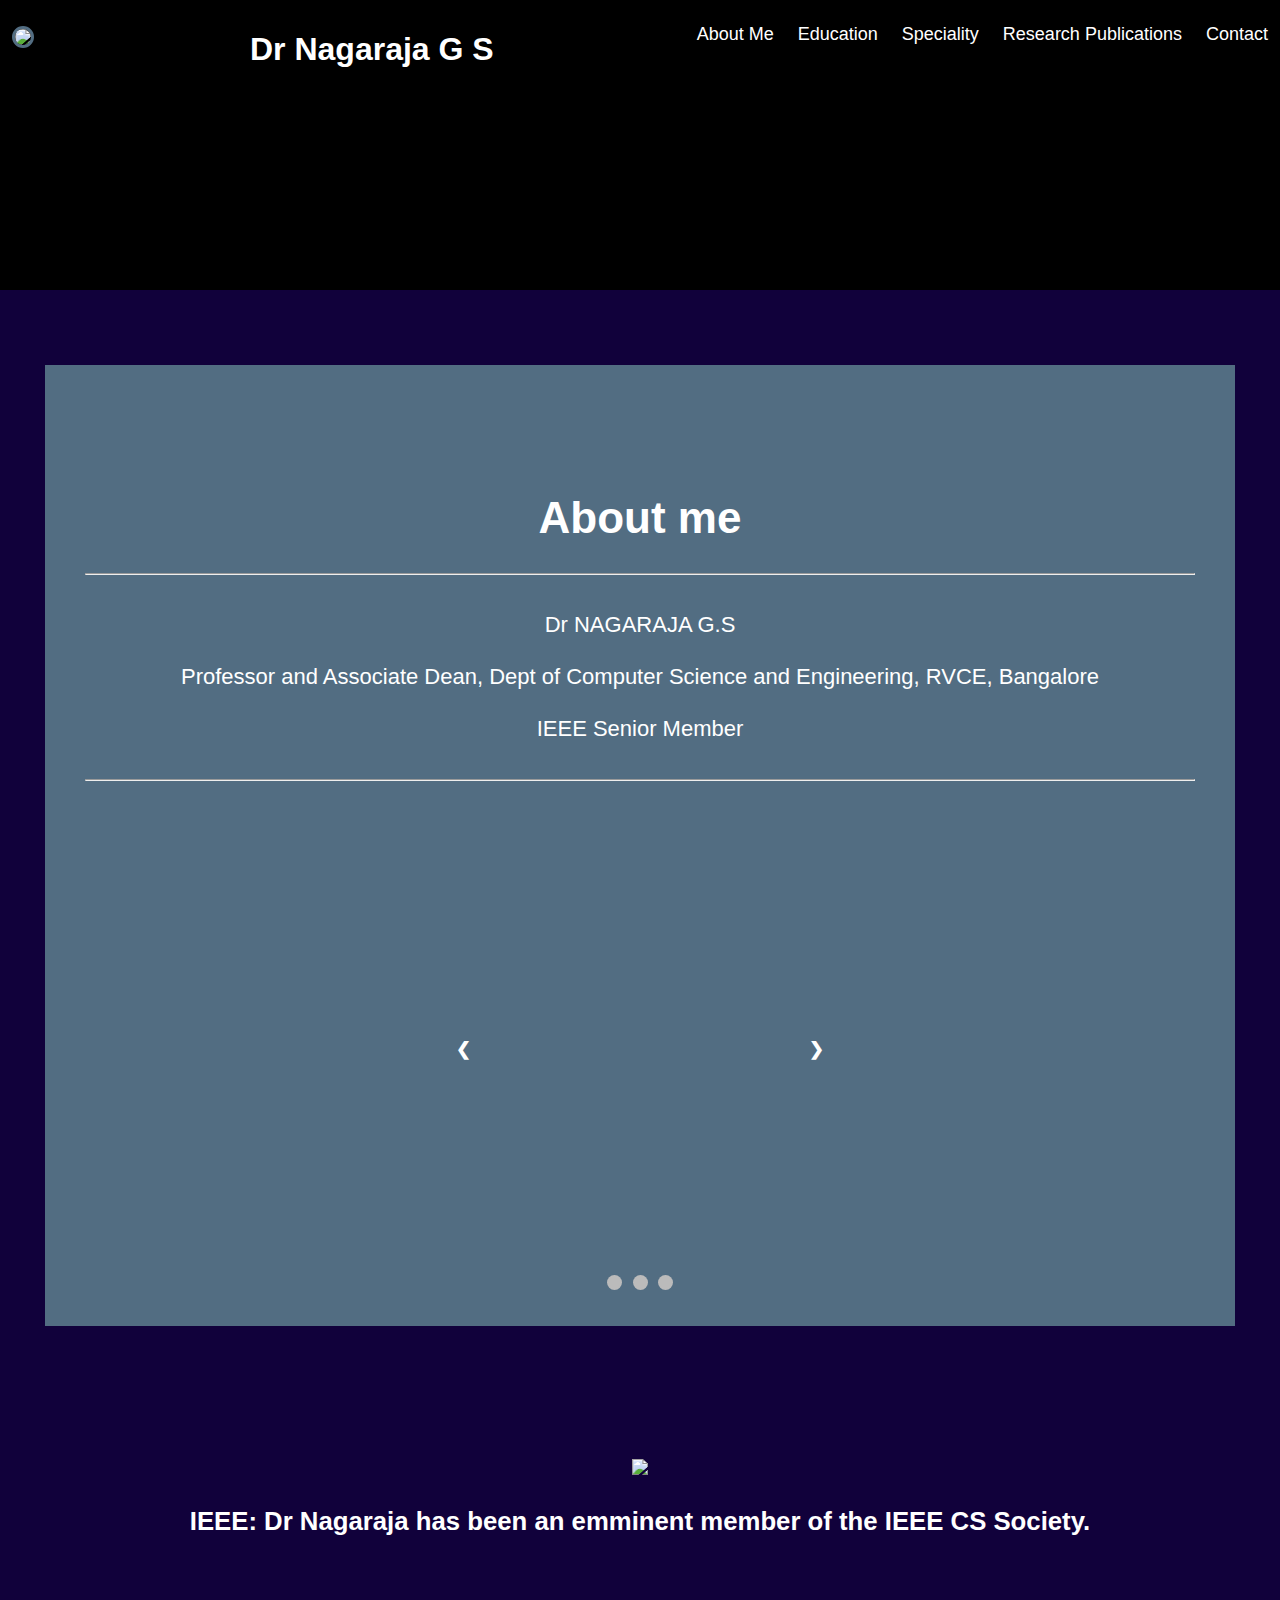
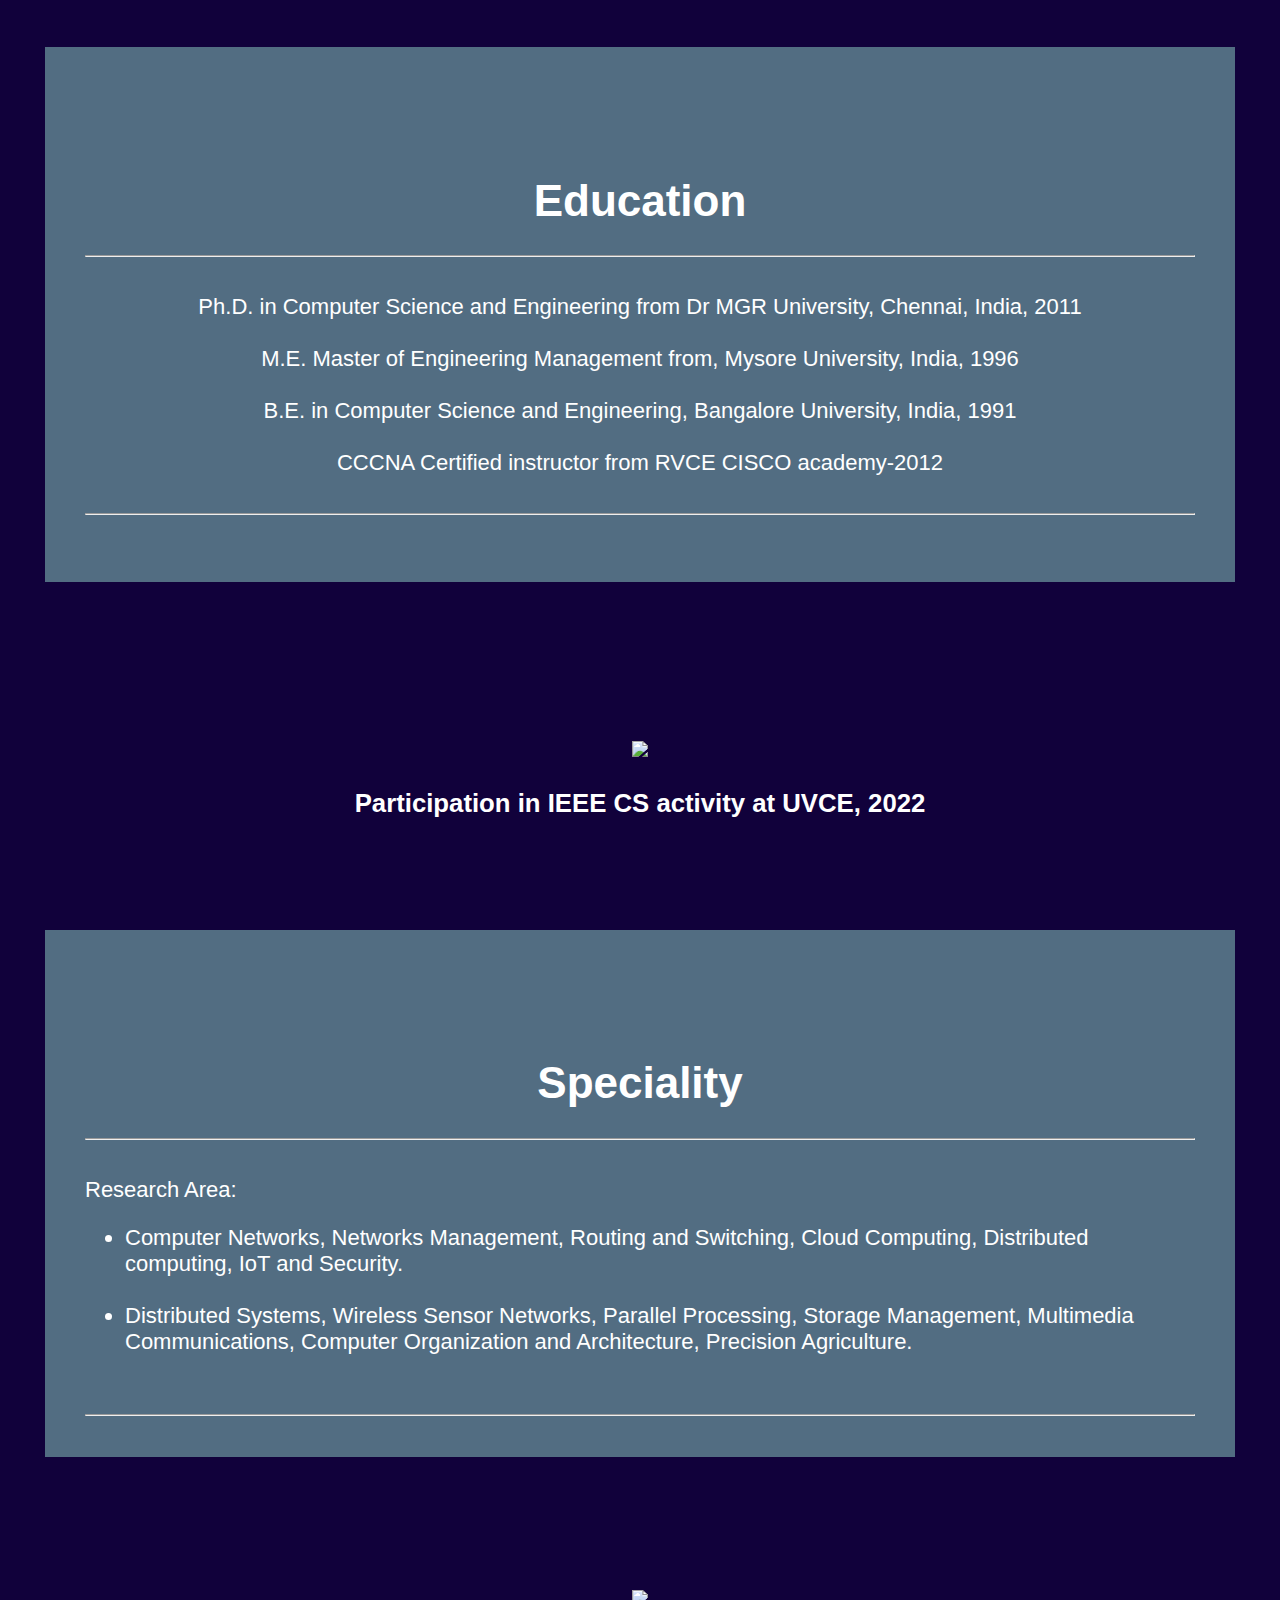
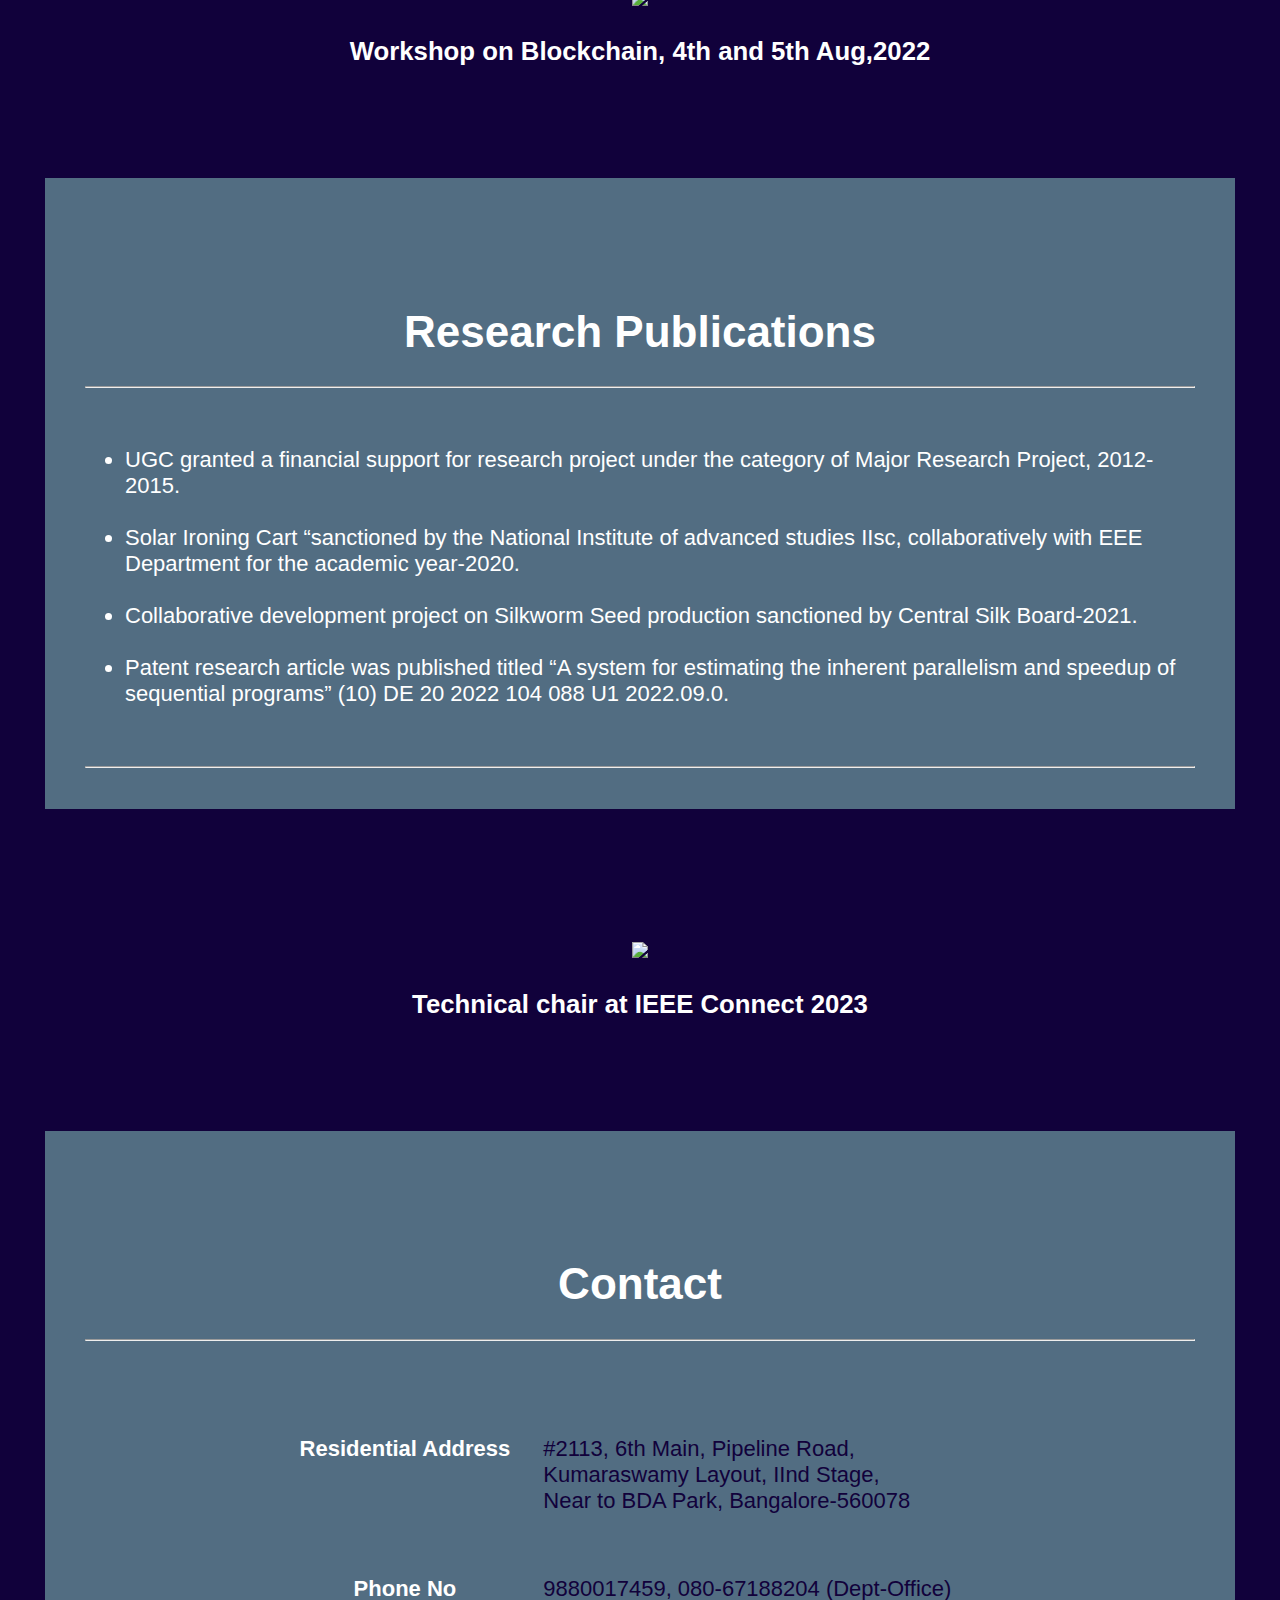
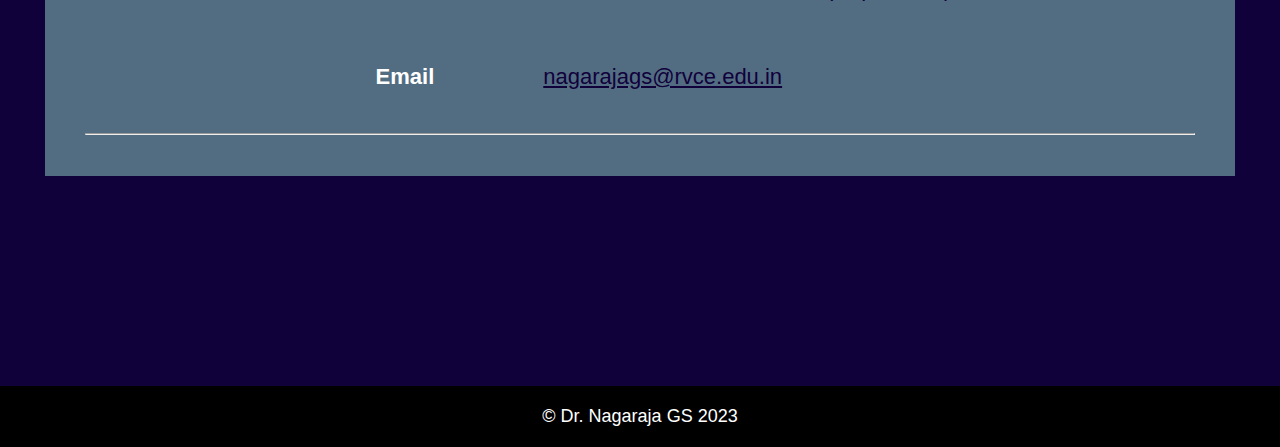
==== Portfolio/final.html @ 8e9969f8 "Add files via upload" ====
<!DOCTYPE html>
<html>

<head>
  <meta name="viewport" content
    ="width=device-width, initial-scale=1">
  
  <title>
    
  </title>
  <link rel="stylesheet" href="final.css">

  <script src="final.js"></script>
</head>

<body>
  <!-- Navlist of header -->
  <div id="navlist">
    <a href="./" id="logo">
      <img class="toplogo" src="topPhoto.png" id="pic">
      
    </a>
  
    <div id="navlist-right" style="transition-timing-function: ease-in-out;">
      <a href="#home">About Me</a>
      <a href="#education">Education</a>
      <a href="#speciality">Speciality</a>
      <a href="#research">Research Publications</a>
      <a href="#contact">Contact</a>
    </div>
    <div class="headingName" id="name"> 
        <h1> Dr Nagaraja G S </h1>
    </div>
  </div>
  
  
  

  <div class="content">
    <div class="link" id="home">
        <center> 
            <h1>About me</h1>
            <hr>
            <br/> Dr NAGARAJA G.S
            <br/><br/> Professor and Associate Dean, Dept of Computer Science and Engineering, RVCE, Bangalore
            <br/><br/> IEEE Senior Member <br/><br/>
            <hr>
            <br/>
            <br/>        
        </center>
        <!-- <img src="tt.png"> -->
        <!-- Slideshow container -->
<div class="slideshow-container">

  <!-- Full-width images with number and caption text -->
  <div class="mySlides fade">
    <div class="numbertext">1 / 3</div>
    <img src="award.png" style="width:100%">
    <figcaption style="text-align: center;"> Presenting </figcaption>
  </div>

  <div class="mySlides fade">
    <div class="numbertext">2 / 3</div>
    <img src="tt.png" style="width:100%">
    <figcaption style="text-align: center;"> Enjoying TT </figcaption>
  </div>

  <div class="mySlides fade">
    <div class="numbertext">3 / 3</div>
    <img src="topPhoto.png" style="width:100%">
    <figcaption style="text-align: center;"> Proficiency course on CCNA, 2017 </figcaption>
  </div>

  <!-- Next and previous buttons -->
  <a class="prev" onclick="plusSlides(-1)">&#10094;</a>
  <a class="next" onclick="plusSlides(1)">&#10095;</a>
</div>
<br>

<!-- The dots/circles -->
<div style="text-align:center">
  <span class="dot" onclick="currentSlide(1)"></span>
  <span class="dot" onclick="currentSlide(2)"></span>
  <span class="dot" onclick="currentSlide(3)"></span>
</div>


    </div>

    <!-- <br/> -->
      <div class="inBTW"> 
        <center> 
          <img src="IEEE.png"/> 
          <h3> IEEE: Dr Nagaraja has been an emminent member of the IEEE CS Society.</h3>
            <br/>
          
        </center>

      </div>

    <!-- <br/> -->

    <div class="link" id="education">
      <center>
        <h1> Education </h1>
        <hr/> <br/>
  
        <div class="smallBox">
          Ph.D. in Computer Science and Engineering from Dr MGR University, Chennai, India, 2011
          <br/><br/>M.E. Master of Engineering Management from, Mysore University, India, 1996
          <br/><br/>B.E. in Computer Science and Engineering, Bangalore University, India, 1991
          <br/><br/>CCCNA Certified instructor from RVCE CISCO academy-2012
          <br/><br/> <hr/>
      </div>
      <br/>  
      </center>
    </div>
    <img
    <br/>

    <div class="inBTW"> 
      <center> 
        <img src="UVCE.png"/> 
        <h3> Participation in IEEE CS activity at UVCE, 2022</h3>
          <br/>
        
      </center>

    </div>

    <div class="link" id="speciality"> 
      <center>
        <h1> Speciality </h1>
        <hr/> <br/>
      </center>
      Research Area:
          <ul>
            <li> Computer Networks, Networks Management, Routing and Switching, Cloud Computing, Distributed computing, IoT and Security. </li> <br/>
            <li> Distributed Systems, Wireless Sensor Networks, Parallel Processing, Storage Management, Multimedia Communications, Computer Organization and Architecture, Precision Agriculture.</li>
          </ul> 	
      <br/><hr/>
    </div>

    <div class="inBTW"> 
      <center> 
        <img src="blockchain.png"/> 
        <h3> Workshop on Blockchain, 4th and 5th Aug,2022</h3>
          <br/>
        
      </center>
    </div>

    
    <div class="link" id="research">
      <center> 
        <h1> Research Publications </h1>
      </center>
        <hr/>
        <br/> 
        <ul>
          <li>
            UGC granted a financial support for research project under the category of Major Research Project, 2012-2015.
          </li>
          <br/>
          <li>
            Solar Ironing Cart “sanctioned by the National Institute of advanced studies IIsc, collaboratively with EEE Department for the academic year-2020.
          </li> 
          <br/> 
          <li>
            Collaborative development project on Silkworm Seed production sanctioned by Central Silk Board-2021. 
          </li>
          <br/>
          <li>
            Patent research article was published titled “A system for estimating the inherent parallelism and speedup of sequential programs” (10) DE 20 2022 104 088 U1 2022.09.0.
          </li>
        </ul>
        <br/> 
        <hr/>
      </div>
    
      <div class="inBTW"> 
        <center> 
          <img src="chair.png"/> 
          <h3> Technical chair at IEEE Connect 2023  </h3>
            <br/>
          
        </center>
      </div>
    <div class="link" id="contact">
      <center>
        
        <h1> Contact </h1>
        <hr/>
        <table>
          <tr>
            <th> Residential Address  </th>
            <td> 
               <br/><br/> #2113, 6th Main, Pipeline Road,
              <br/>Kumaraswamy Layout, IInd Stage,
              <br/>Near to BDA Park, Bangalore-560078
            </td>
          </tr>
          <tr>
            <th> Phone No </th>
            <td> 9880017459, 080-67188204 (Dept-Office) </td>
          </tr>
          <tr>
            <th> Email  </th>
            <td> <a href="mailto:  nagarajags@rvce.edu.in"> nagarajags@rvce.edu.in </a></td>
          </tr>
        </table>
      </center>     
      <hr/>
    </div>
    
    
  </div>
  <footer id="foot"> &copy; Dr. Nagaraja GS 2023</footer>
</body>

</html>
---- Portfolio/final.css ----
* {
    font-family: 'Gill Sans', 'Gill Sans MT', Calibri, 'Trebuchet MS', sans-serif;
    color: white;
    box-sizing: border-box;
    scroll-behavior: smooth;
    /* transition: 0.3s; */
  }
  
  body {
    margin: 0;
    background-color: #11013b;
    /* background-image: linear-gradient(to right, darkgray, darkgray); */
  }
  
  #navlist {
    overflow:hidden;
    background-color: #000000;
    /* padding: 50px 1px; */
    padding-top: 10px;
    transition: 0.5s;
    position: fixed;
    width: 100%;
    top: 0;
    z-index: 1;
    height: 290px;
    /* background-image: linear-gradient(to left); */
  }
  
  #navlist a {
    float: left;
    color: white;
    text-align: center;
    padding: 12px;
    padding-bottom: 0px;
    text-decoration: none;
    font-size: 18px;
    line-height: 25px;
    border-radius: 4px;
  }
  
  #navlist #logo {
    font-size: 40px;
    font-weight: bold;
    transition: 0.5s;
  }
  
  #navlist a:hover {
    color: #8cbefe;
  }
  
  #navlist-right {
    float: right;
    
  }

  .headingName {
    transition: 0.5s;
    padding-left: 250px;
    /* font-size: x-large; */
    /* margin-top: 150px; */
  }
  
  .content {
    /* background-color: #8cbefe; */
    margin-top:350px;
    padding:15px 15px 180px;
    font-size:22px;
  }

  .inBTW {
    background-color: #11013b;
    padding-top: 99px;
    padding-bottom: 30px;
    padding-left: 40px;
    padding-right: 40px;
    margin-left: 30px;
    margin-right: 30px;
    margin-bottom: 30px;
  }
  /* .sideDiv {
    background-color: red;
    float:right;
    padding-top: 99px;
    padding-bottom: 30px;
    padding-left: 40px;
    padding-right: 40px;
    margin-left: 30px;
    margin-right: 30px;
    margin-bottom: 30px;
  } */


  .about {
    background-color: red;
  }
  
  footer{
    background-color: #000000;
    text-align: center;
    overflow: hidden;
    padding: 20px;
    margin: auto;
    font-size: 18px;
    /* background-image: linear-gradient(to right,#0606b8, #02103e  ); */
    color:white;
    transition: 0.75s;
    
  }
  
  .toplogo{
    border-radius: 100px;
    border: solid;
    border-color: #526D82;
    border-width: 3px;
    height: 200px;
    transition: 0.5s;
  }
  
  h1{
    color: white
  }

  .link {
    background-color: #526D82;
    padding-top: 99px;
    padding-bottom: 30px;
    padding-left: 40px;
    padding-right: 40px;
    margin-left: 30px;
    margin-right: 30px;
    margin-bottom: 30px;
    transition-timing-function: ease-in-out;
  }


  td {
    padding: 30px;
    color: #11013b;
  }

  a {
    color: #11013b;
  }

  * {box-sizing:border-box}

/* Slideshow container */
.slideshow-container {
  width: 400px;
  height: 400px;
  position: relative;
  margin: auto;
}

/* Hide the images by default */
.mySlides {
  display: none;
}

/* Next & previous buttons */
.prev, .next {
  cursor: pointer;
  position: absolute;
  top: 50%;
  width: auto;
  margin-top: -22px;
  padding: 16px;
  color: white;
  font-weight: bold;
  font-size: 18px;
  transition: 0.6s ease;
  border-radius: 0 3px 3px 0;
  user-select: none;
}

/* Position the "next button" to the right */
.next {
  right: 0;
  border-radius: 3px 0 0 3px;
}

/* On hover, add a black background color with a little bit see-through */
.prev:hover, .next:hover {
  background-color: rgba(0,0,0,0.8);
}

/* Caption text */
.text {
  color: white;
  font-size: 20px;
  font-weight: bolder;
  padding: 8px 12px;
  position: absolute;
  bottom: 8px;
  width: 100%;
  text-align: center;
}

/* Number text (1/3 etc) */
.numbertext {
  color: #f2f2f2;
  font-size: 12px;
  padding: 8px 12px;
  position: absolute;
  top: 0;
}

/* The dots/bullets/indicators */
.dot {
  cursor: pointer;
  height: 15px;
  width: 15px;
  margin: 0 2px;
  background-color: #bbb;
  border-radius: 50%;
  display: inline-block;
  transition: background-color 0.6s ease;
}

.active, .dot:hover {
  background-color: #717171;
}

/* Fading animation */
.fade {
  animation-name: fade;
  animation-duration: 1.5s;
}

@keyframes fade {
  from {opacity: .4}
  to {opacity: 1}
}

@keyframes fadeIn {
  from {
    opacity: 0;
  }
  to {
    opacity: 1;
  }
}

@keyframes slideInFromLeft {
  from {
    transform: translateX(-100%);
    opacity: 0;
  }
  to {
    transform: translateX(0);
    opacity: 1;
  }
}

.content .link {
  animation-name: fadeIn;
  animation-duration: 4s;
}



.content .link:nth-child(1) {
  animation-name: slideInFromLeft, fadeIn;
  animation-delay: 0s, 0s;
}

.content .link:nth-child(2) {
  animation-name: slideInFromLeft, fadeIn;
  animation-delay: 1s, 1s;
}

.content .link:nth-child(3) {
  animation-name: slideInFromLeft, fadeIn;
  animation-delay: 2s, 2s; 
}

.content .link:nth-child(4) {
  animation-name: slideInFromLeft, fadeIn;
  animation-delay: 3s, 3s; 
}

.content .link:nth-child(5) {
  animation-name: slideInFromLeft, fadeIn;
  animation-delay: 4s, 4s; 
}

.content .link:nth-child(6) {
  animation-name: slideInFromLeft, fadeIn;
  animation-delay: 5s, 5s; 
}

.content .link:nth-child(7) {
  animation-name: slideInFromLeft, fadeIn;
  animation-delay: 6s, 6s; 
}

.content .link:nth-child(8) {
  animation-name: slideInFromLeft, fadeIn;
  animation-delay: 7s, 7s; 
}
.content .link:nth-child(9) {
  animation-name: slideInFromLeft, fadeIn;
  animation-delay: 8s, 8s; 
}

.content .link:nth-child(10) {
  animation-name: slideInFromLeft, fadeIn;
  animation-delay: 9s, 9s; 
}
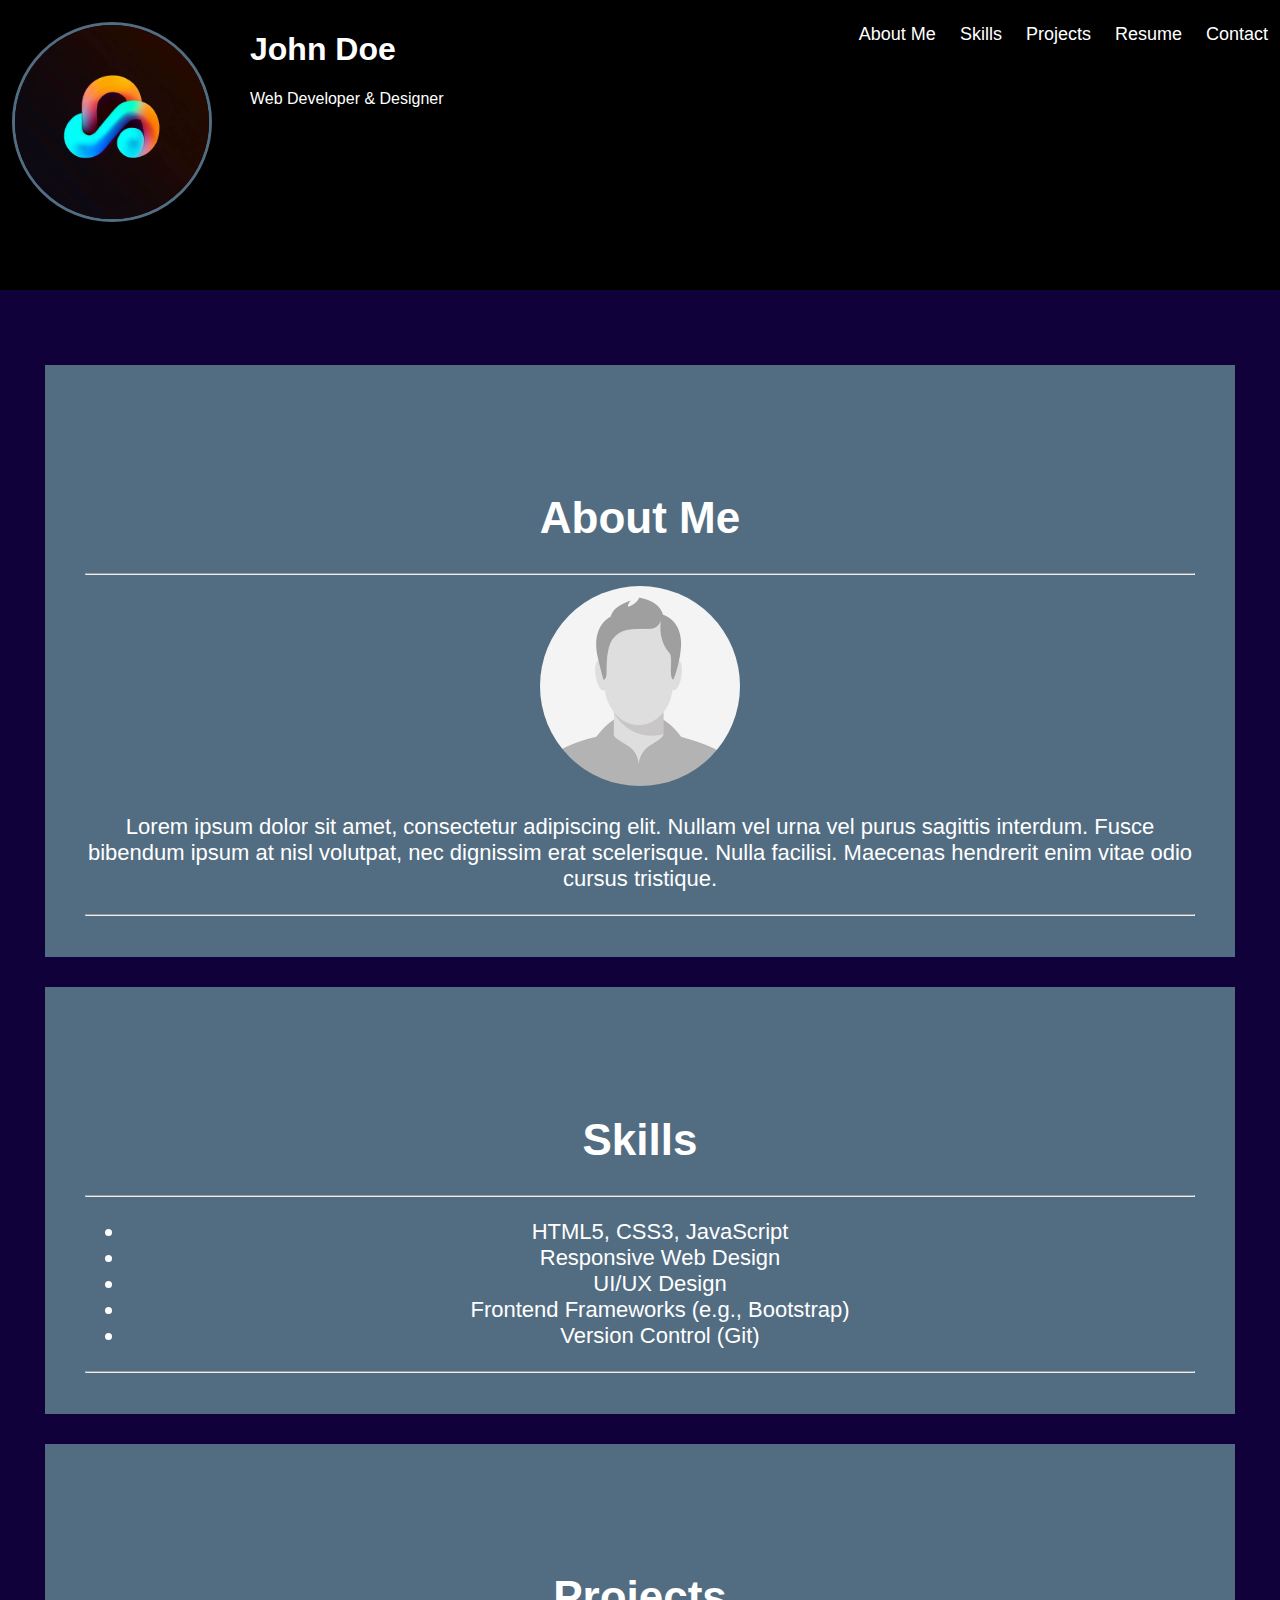
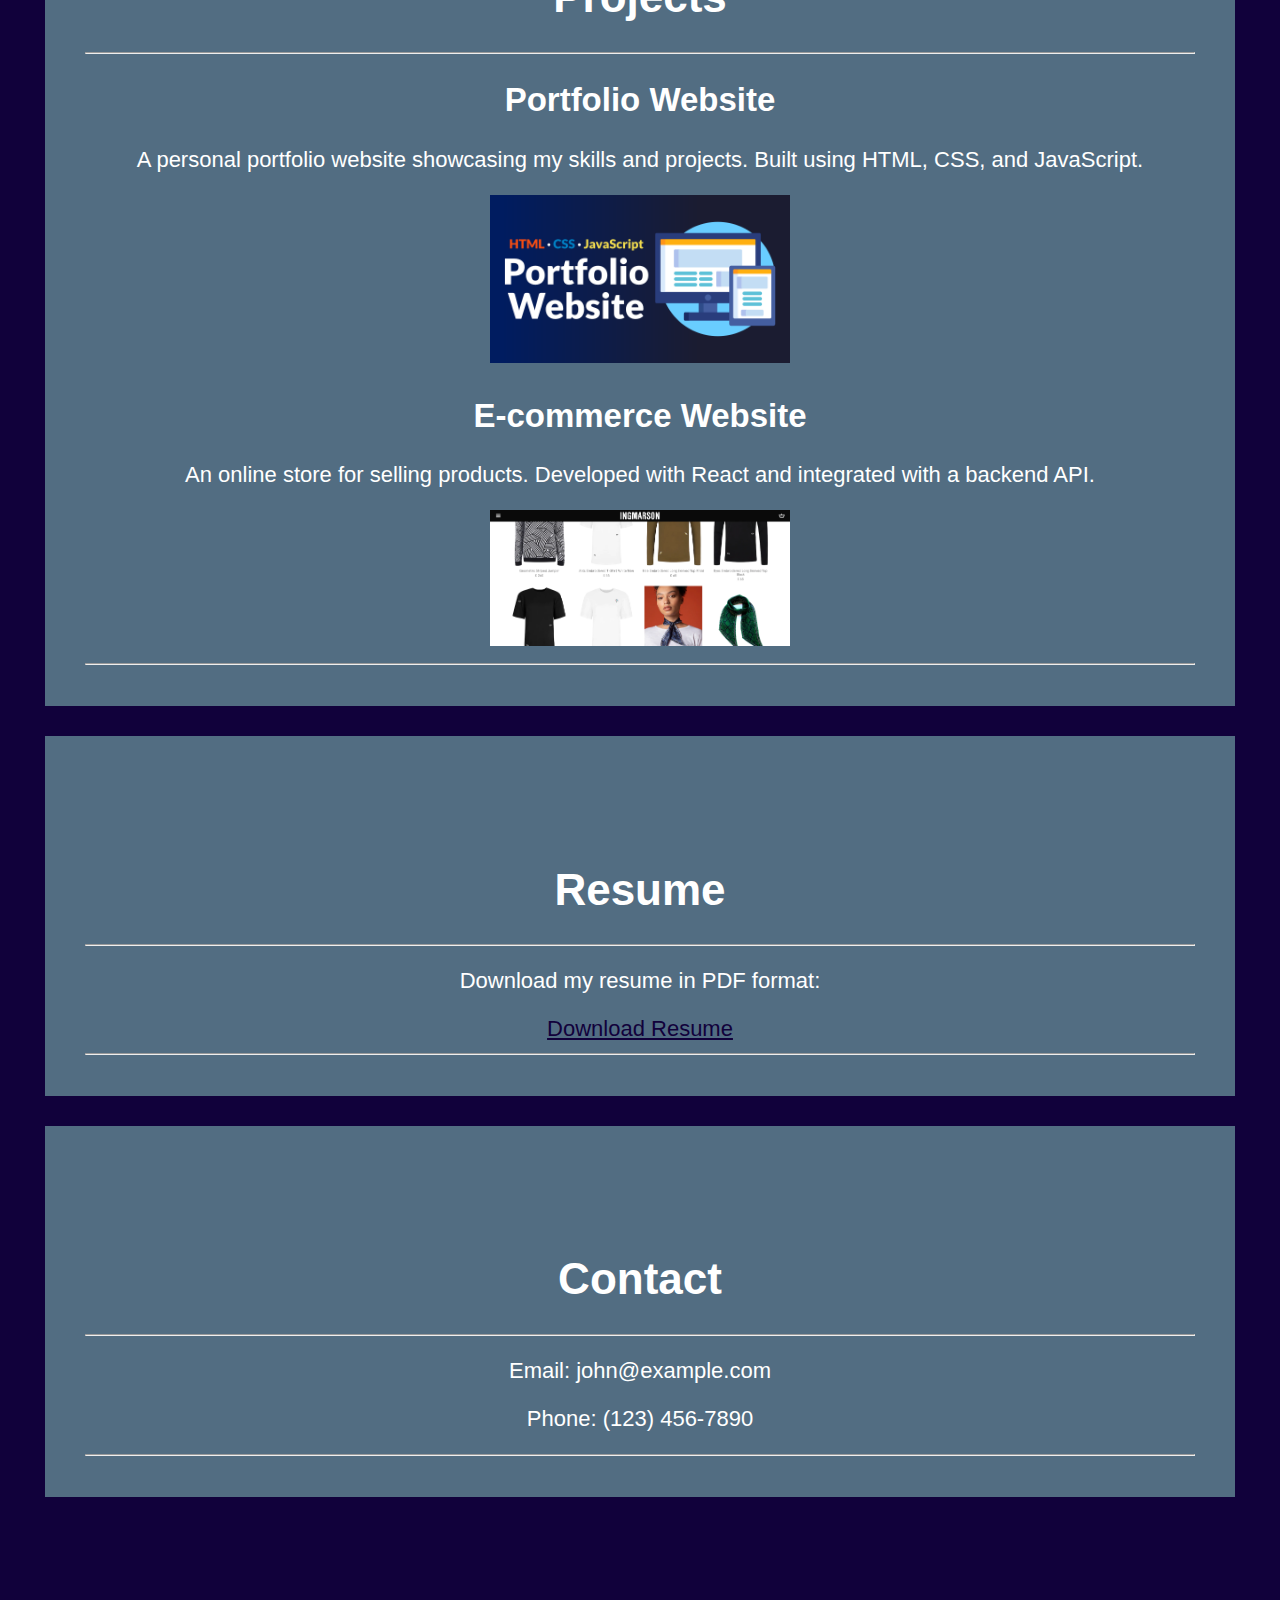
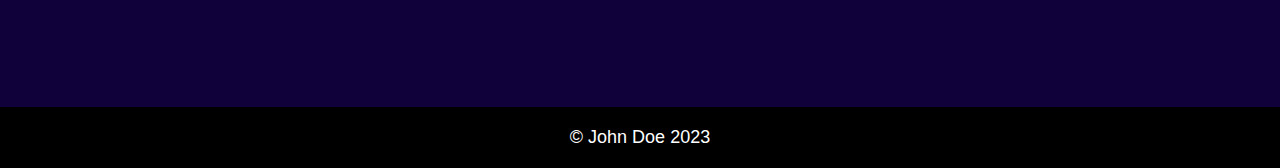
==== commit 1f89ccd6: "Add files via upload" ====
--- a/Portfolio/final.html
+++ b/Portfolio/final.html
@@ -2,220 +2,98 @@
 <html>
 
 <head>
-  <meta name="viewport" content
-    ="width=device-width, initial-scale=1">
-  
-  <title>
-    
-  </title>
+  <meta name="viewport" content="width=device-width, initial-scale=1">
+  <title>Personal Website</title>
   <link rel="stylesheet" href="final.css">
-
   <script src="final.js"></script>
 </head>
 
 <body>
-  <!-- Navlist of header -->
   <div id="navlist">
     <a href="./" id="logo">
-      <img class="toplogo" src="topPhoto.png" id="pic">
-      
+      <img class="toplogo" src="./_694de44f-765a-41c7-a05f-649eaae396fe.jpg" alt="Logo" id="pic">
     </a>
-  
-    <div id="navlist-right" style="transition-timing-function: ease-in-out;">
+    <div id="navlist-right">
       <a href="#home">About Me</a>
-      <a href="#education">Education</a>
-      <a href="#speciality">Speciality</a>
-      <a href="#research">Research Publications</a>
+      <a href="#skills">Skills</a>
+      <a href="#projects">Projects</a>
+      <a href="#resume">Resume</a>
       <a href="#contact">Contact</a>
     </div>
-    <div class="headingName" id="name"> 
-        <h1> Dr Nagaraja G S </h1>
+    <div class="headingName" id="name">
+      <h1> John Doe </h1>
+      <p>Web Developer & Designer</p>
     </div>
   </div>
-  
-  
-  
 
   <div class="content">
     <div class="link" id="home">
-        <center> 
-            <h1>About me</h1>
-            <hr>
-            <br/> Dr NAGARAJA G.S
-            <br/><br/> Professor and Associate Dean, Dept of Computer Science and Engineering, RVCE, Bangalore
-            <br/><br/> IEEE Senior Member <br/><br/>
-            <hr>
-            <br/>
-            <br/>        
-        </center>
-        <!-- <img src="tt.png"> -->
-        <!-- Slideshow container -->
-<div class="slideshow-container">
-
-  <!-- Full-width images with number and caption text -->
-  <div class="mySlides fade">
-    <div class="numbertext">1 / 3</div>
-    <img src="award.png" style="width:100%">
-    <figcaption style="text-align: center;"> Presenting </figcaption>
-  </div>
-
-  <div class="mySlides fade">
-    <div class="numbertext">2 / 3</div>
-    <img src="tt.png" style="width:100%">
-    <figcaption style="text-align: center;"> Enjoying TT </figcaption>
-  </div>
-
-  <div class="mySlides fade">
-    <div class="numbertext">3 / 3</div>
-    <img src="topPhoto.png" style="width:100%">
-    <figcaption style="text-align: center;"> Proficiency course on CCNA, 2017 </figcaption>
-  </div>
-
-  <!-- Next and previous buttons -->
-  <a class="prev" onclick="plusSlides(-1)">&#10094;</a>
-  <a class="next" onclick="plusSlides(1)">&#10095;</a>
-</div>
-<br>
-
-<!-- The dots/circles -->
-<div style="text-align:center">
-  <span class="dot" onclick="currentSlide(1)"></span>
-  <span class="dot" onclick="currentSlide(2)"></span>
-  <span class="dot" onclick="currentSlide(3)"></span>
-</div>
-
-
-    </div>
-
-    <!-- <br/> -->
-      <div class="inBTW"> 
-        <center> 
-          <img src="IEEE.png"/> 
-          <h3> IEEE: Dr Nagaraja has been an emminent member of the IEEE CS Society.</h3>
-            <br/>
-          
-        </center>
-
-      </div>
-
-    <!-- <br/> -->
-
-    <div class="link" id="education">
       <center>
-        <h1> Education </h1>
-        <hr/> <br/>
-  
-        <div class="smallBox">
-          Ph.D. in Computer Science and Engineering from Dr MGR University, Chennai, India, 2011
-          <br/><br/>M.E. Master of Engineering Management from, Mysore University, India, 1996
-          <br/><br/>B.E. in Computer Science and Engineering, Bangalore University, India, 1991
-          <br/><br/>CCCNA Certified instructor from RVCE CISCO academy-2012
-          <br/><br/> <hr/>
-      </div>
-      <br/>  
-      </center>
-    </div>
-    <img
-    <br/>
-
-    <div class="inBTW"> 
-      <center> 
-        <img src="UVCE.png"/> 
-        <h3> Participation in IEEE CS activity at UVCE, 2022</h3>
-          <br/>
-        
-      </center>
-
-    </div>
-
-    <div class="link" id="speciality"> 
-      <center>
-        <h1> Speciality </h1>
-        <hr/> <br/>
-      </center>
-      Research Area:
-          <ul>
-            <li> Computer Networks, Networks Management, Routing and Switching, Cloud Computing, Distributed computing, IoT and Security. </li> <br/>
-            <li> Distributed Systems, Wireless Sensor Networks, Parallel Processing, Storage Management, Multimedia Communications, Computer Organization and Architecture, Precision Agriculture.</li>
-          </ul> 	
-      <br/><hr/>
-    </div>
-
-    <div class="inBTW"> 
-      <center> 
-        <img src="blockchain.png"/> 
-        <h3> Workshop on Blockchain, 4th and 5th Aug,2022</h3>
-          <br/>
-        
+        <h1>About Me</h1>
+        <hr>
+        <img src="./dummy-profile-pic.jpg" alt="Profile Image" style="width: 200px; border-radius: 50%;">
+        <p>Lorem ipsum dolor sit amet, consectetur adipiscing elit. Nullam vel urna vel purus sagittis interdum. Fusce
+          bibendum ipsum at nisl volutpat, nec dignissim erat scelerisque. Nulla facilisi. Maecenas hendrerit enim
+          vitae odio cursus tristique.</p>
+        <hr>
       </center>
     </div>
 
-    
-    <div class="link" id="research">
-      <center> 
-        <h1> Research Publications </h1>
+    <div class="link" id="skills">
+      <center>
+        <h1>Skills</h1>
+        <hr>
+        <ul>
+          <li>HTML5, CSS3, JavaScript</li>
+          <li>Responsive Web Design</li>
+          <li>UI/UX Design</li>
+          <li>Frontend Frameworks (e.g., Bootstrap)</li>
+          <li>Version Control (Git)</li>
+        </ul>
+        <hr>
       </center>
-        <hr/>
-        <br/> 
-        <ul>
-          <li>
-            UGC granted a financial support for research project under the category of Major Research Project, 2012-2015.
-          </li>
-          <br/>
-          <li>
-            Solar Ironing Cart “sanctioned by the National Institute of advanced studies IIsc, collaboratively with EEE Department for the academic year-2020.
-          </li> 
-          <br/> 
-          <li>
-            Collaborative development project on Silkworm Seed production sanctioned by Central Silk Board-2021. 
-          </li>
-          <br/>
-          <li>
-            Patent research article was published titled “A system for estimating the inherent parallelism and speedup of sequential programs” (10) DE 20 2022 104 088 U1 2022.09.0.
-          </li>
-        </ul>
-        <br/> 
-        <hr/>
-      </div>
-    
-      <div class="inBTW"> 
-        <center> 
-          <img src="chair.png"/> 
-          <h3> Technical chair at IEEE Connect 2023  </h3>
-            <br/>
-          
-        </center>
-      </div>
+    </div>
+
+    <div class="link" id="projects">
+      <center>
+        <h1>Projects</h1>
+        <hr>
+        <div class="project">
+          <h2>Portfolio Website</h2>
+          <p>A personal portfolio website showcasing my skills and projects. Built using HTML, CSS, and JavaScript.</p>
+          <img src="./portfoliojs.png" alt="Project 1" style="width: 300px;">
+        </div>
+        <div class="project">
+          <h2>E-commerce Website</h2>
+          <p>An online store for selling products. Developed with React and integrated with a backend API.</p>
+          <img src="./1627658830-ecommerce-store-example.webp" alt="Project 2" style="width: 300px;">
+        </div>
+        <hr>
+      </center>
+    </div>
+
+    <div class="link" id="resume">
+      <center>
+        <h1>Resume</h1>
+        <hr>
+        <p>Download my resume in PDF format:</p>
+        <a href="resume.pdf" download>Download Resume</a>
+        <hr>
+      </center>
+    </div>
+
     <div class="link" id="contact">
       <center>
-        
-        <h1> Contact </h1>
-        <hr/>
-        <table>
-          <tr>
-            <th> Residential Address  </th>
-            <td> 
-               <br/><br/> #2113, 6th Main, Pipeline Road,
-              <br/>Kumaraswamy Layout, IInd Stage,
-              <br/>Near to BDA Park, Bangalore-560078
-            </td>
-          </tr>
-          <tr>
-            <th> Phone No </th>
-            <td> 9880017459, 080-67188204 (Dept-Office) </td>
-          </tr>
-          <tr>
-            <th> Email  </th>
-            <td> <a href="mailto:  nagarajags@rvce.edu.in"> nagarajags@rvce.edu.in </a></td>
-          </tr>
-        </table>
-      </center>     
-      <hr/>
+        <h1>Contact</h1>
+        <hr>
+        <p>Email: john@example.com</p>
+        <p>Phone: (123) 456-7890</p>
+        <hr>
+      </center>
     </div>
-    
-    
   </div>
-  <footer id="foot"> &copy; Dr. Nagaraja GS 2023</footer>
+
+  <footer id="foot">&copy; John Doe 2023</footer>
 </body>
 
 </html>
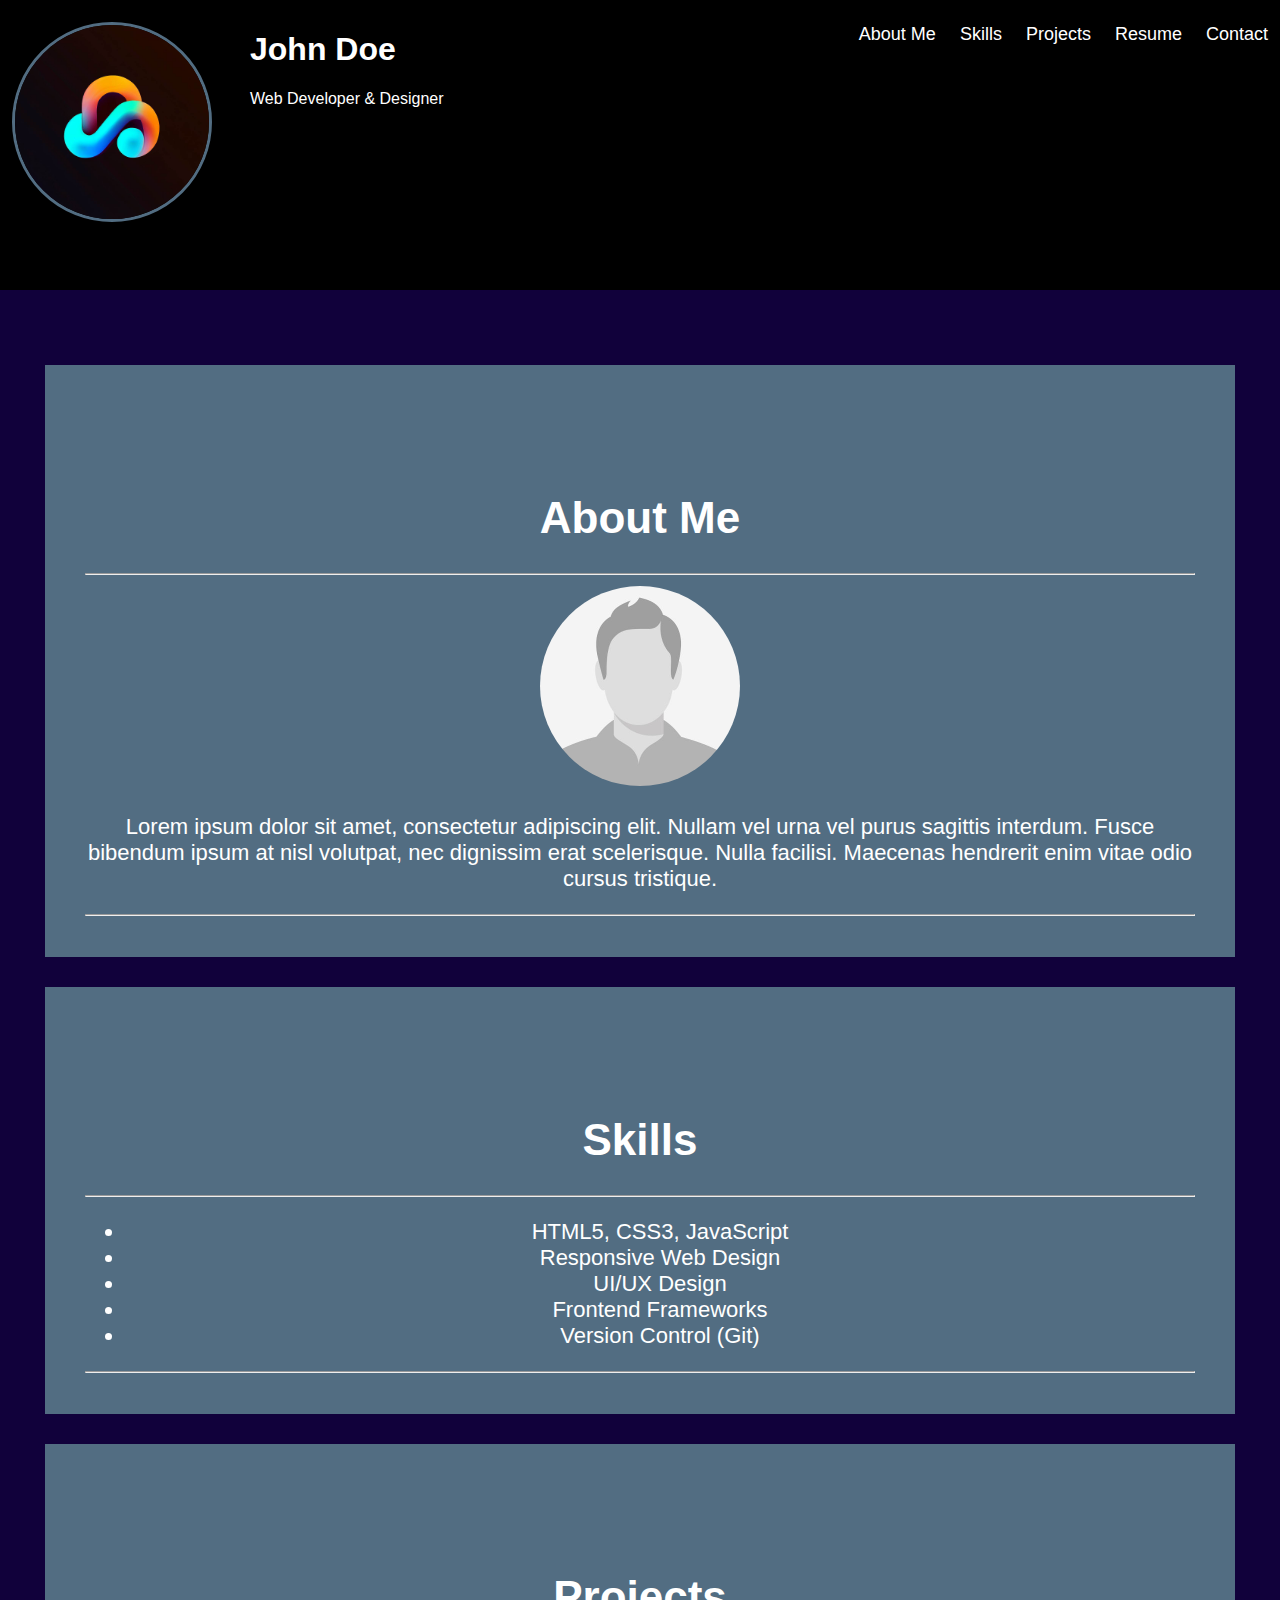
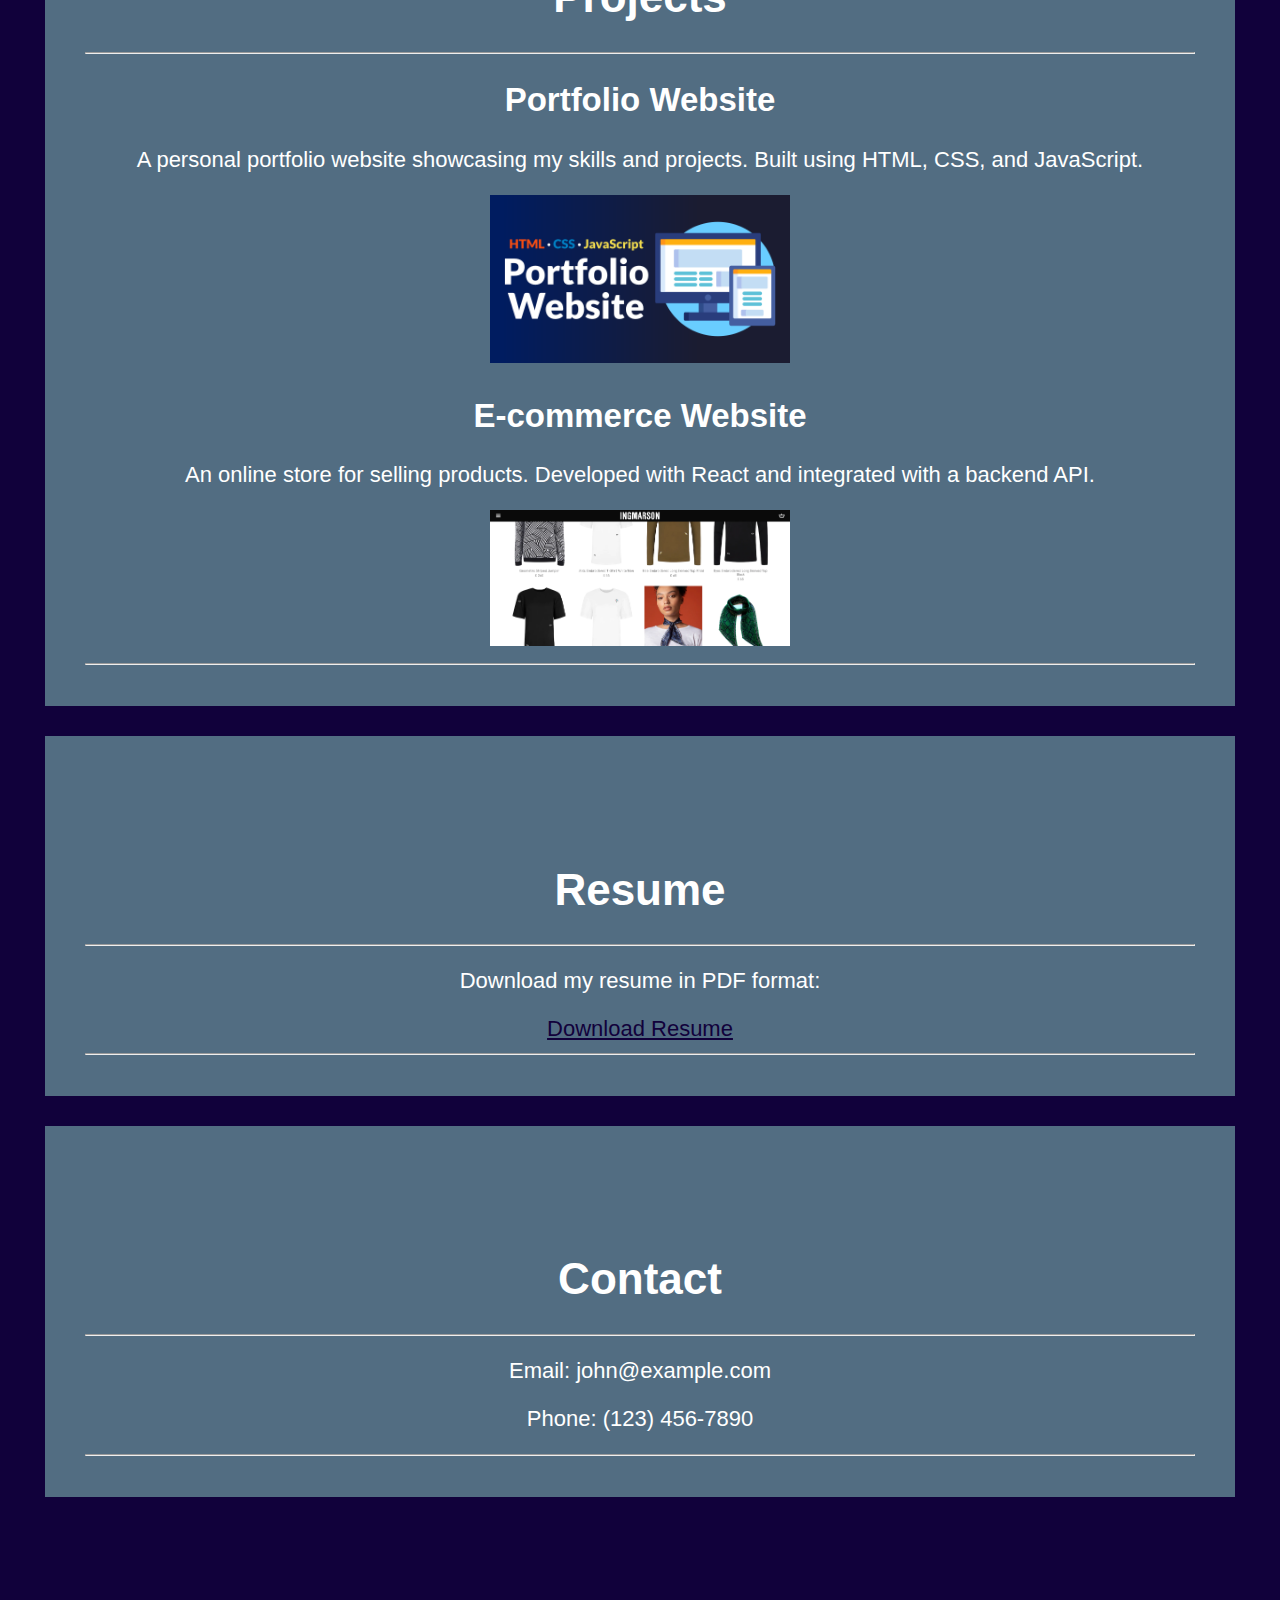
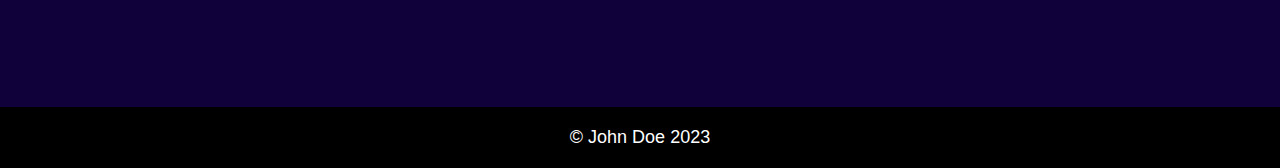
==== commit 523f2d23: "Update final.html" ====
--- a/Portfolio/final.html
+++ b/Portfolio/final.html
@@ -47,7 +47,7 @@
           <li>HTML5, CSS3, JavaScript</li>
           <li>Responsive Web Design</li>
           <li>UI/UX Design</li>
-          <li>Frontend Frameworks (e.g., Bootstrap)</li>
+          <li>Frontend Frameworks</li>
           <li>Version Control (Git)</li>
         </ul>
         <hr>
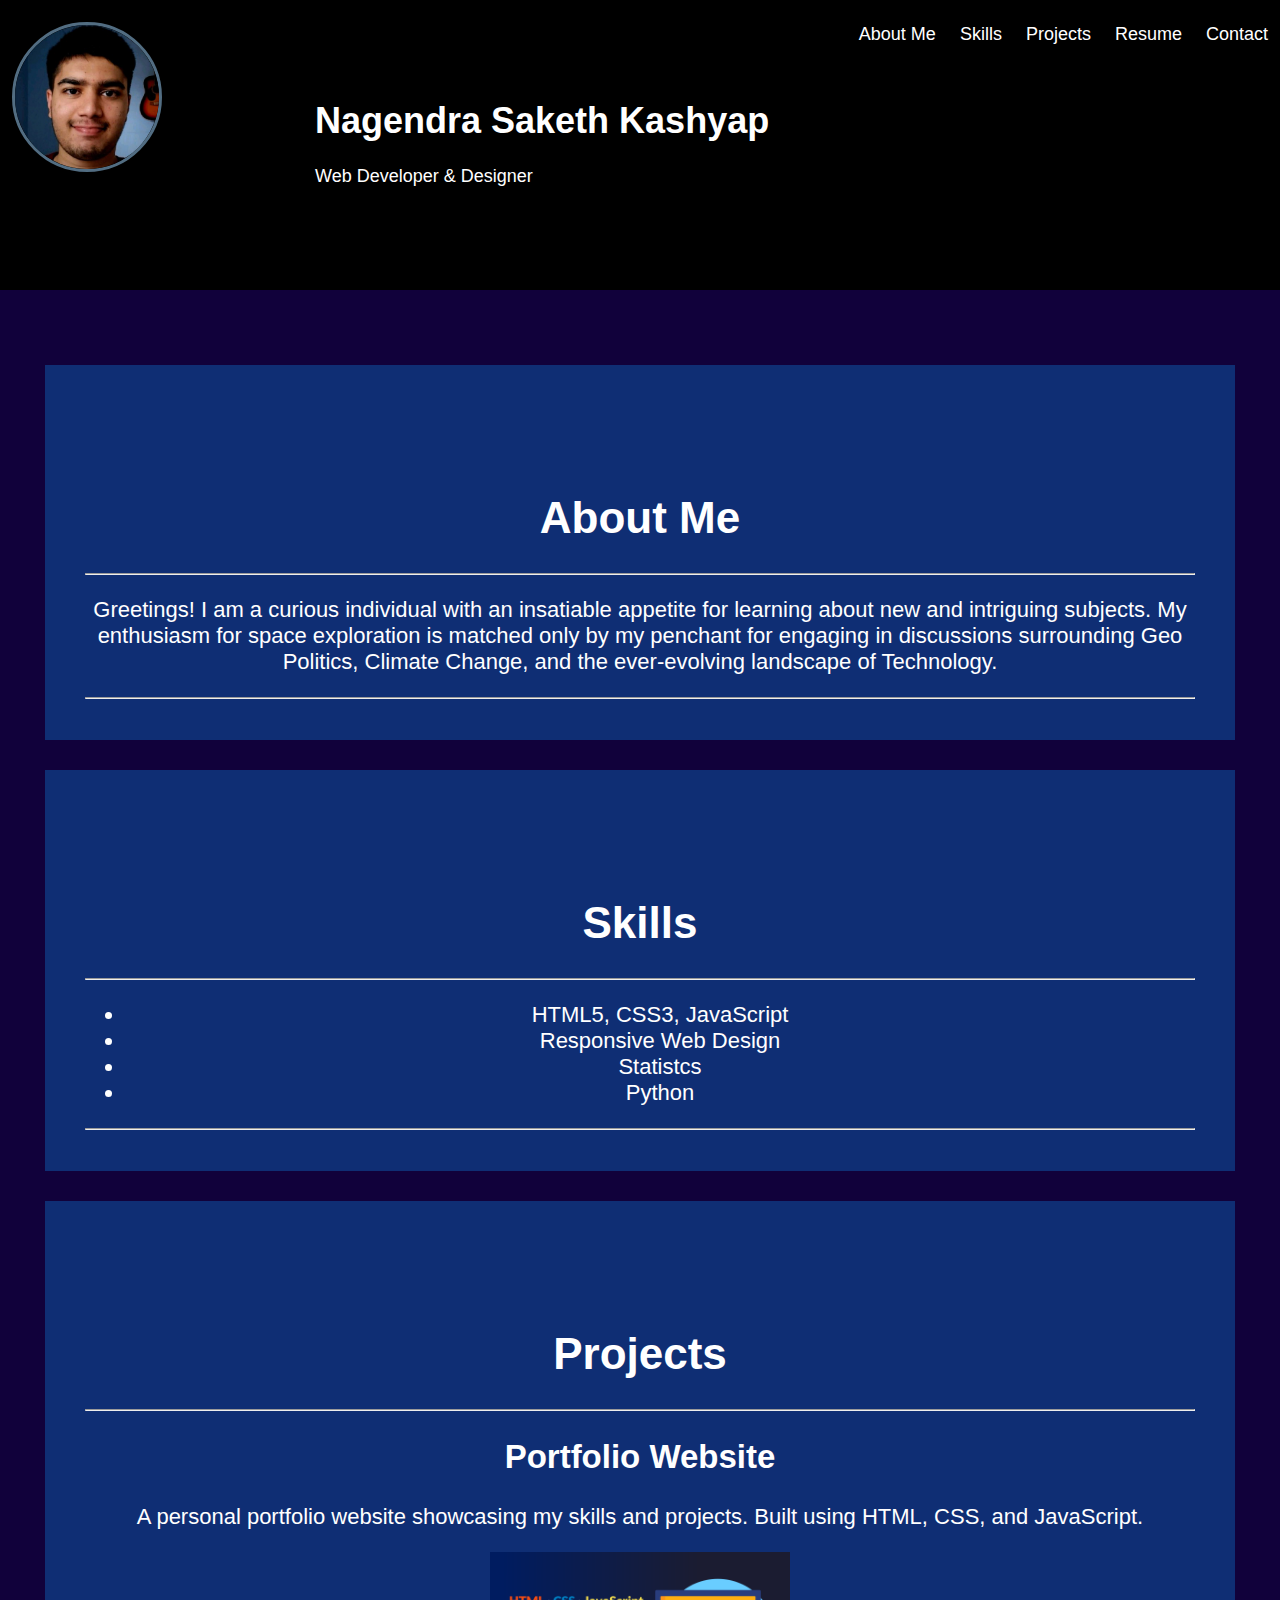
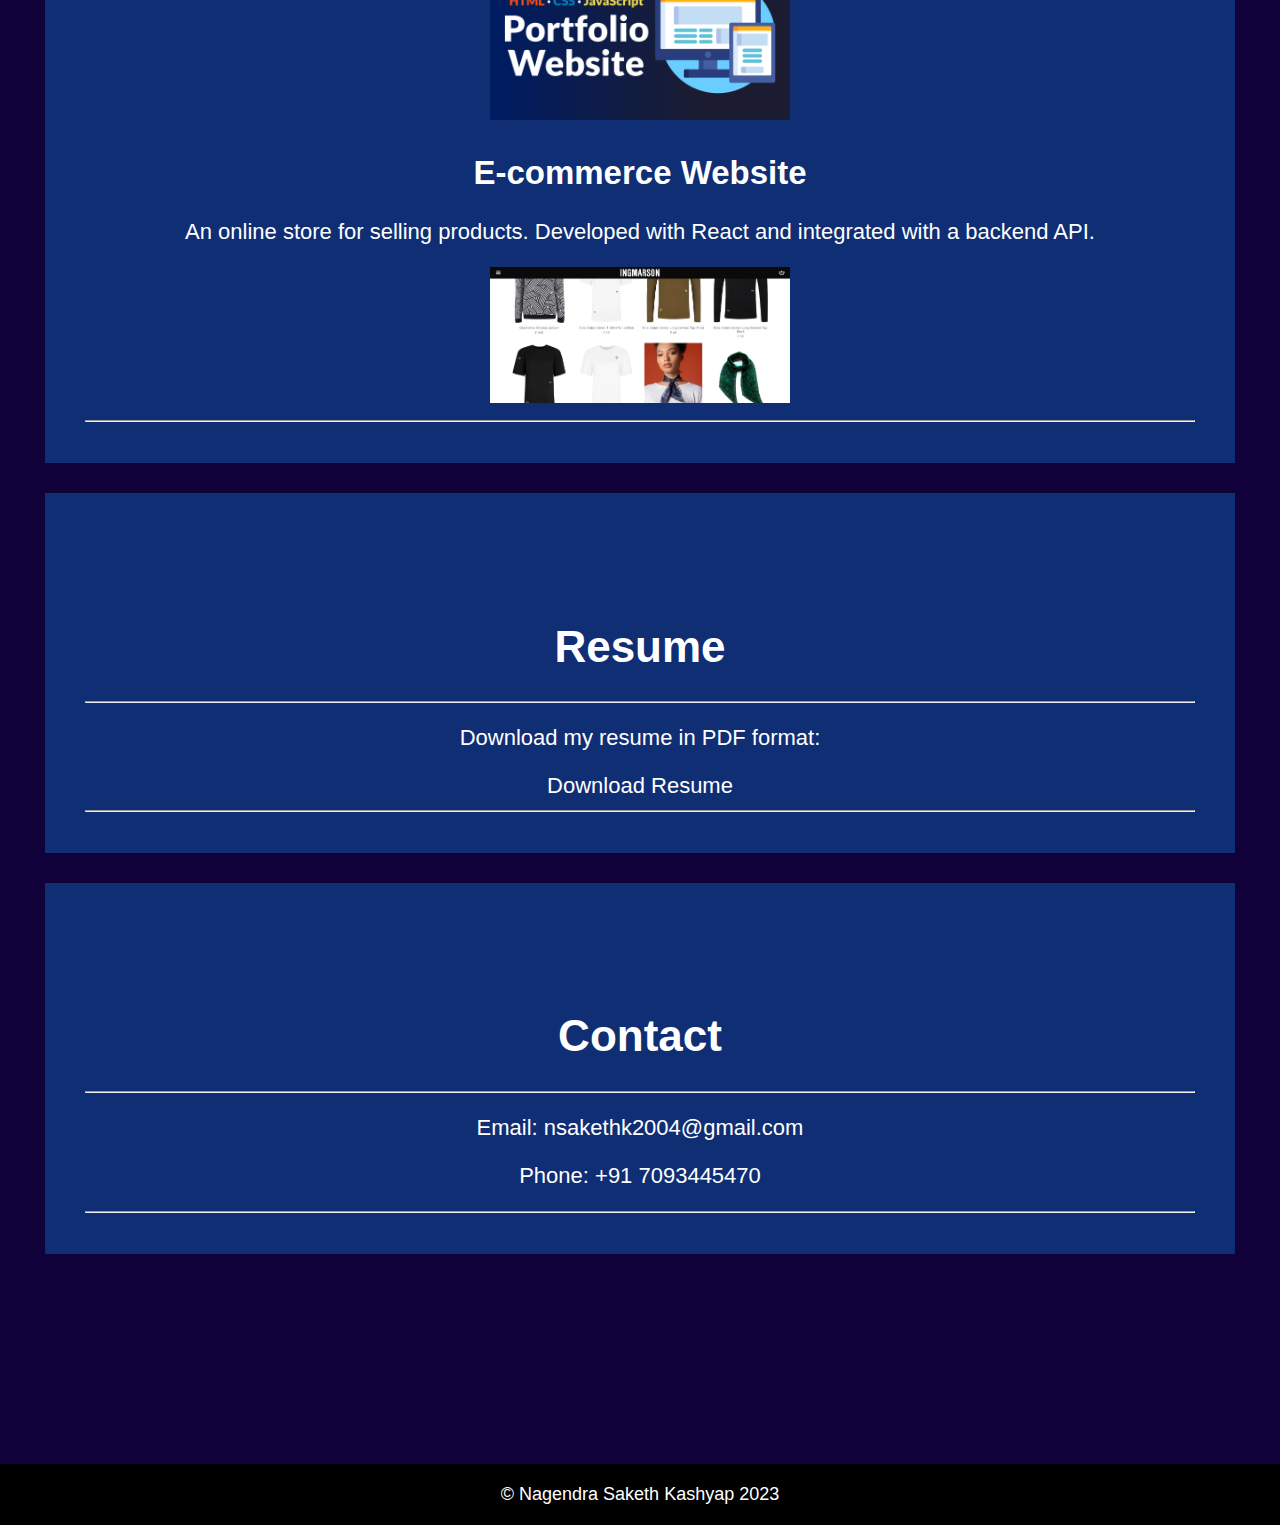
==== commit 01fa5c36: "Add files via upload" ====
--- a/Portfolio/final.html
+++ b/Portfolio/final.html
@@ -11,7 +11,7 @@
 <body>
   <div id="navlist">
     <a href="./" id="logo">
-      <img class="toplogo" src="./_694de44f-765a-41c7-a05f-649eaae396fe.jpg" alt="Logo" id="pic">
+      <img class="toplogo" src="./1685681599398.jpg "alt="Logo" id="pic">
     </a>
     <div id="navlist-right">
       <a href="#home">About Me</a>
@@ -21,8 +21,8 @@
       <a href="#contact">Contact</a>
     </div>
     <div class="headingName" id="name">
-      <h1> John Doe </h1>
-      <p>Web Developer & Designer</p>
+      <h1>Nagendra Saketh Kashyap </h1>
+      <p id="des">Web Developer & Designer</p>
     </div>
   </div>
 
@@ -31,10 +31,8 @@
       <center>
         <h1>About Me</h1>
         <hr>
-        <img src="./dummy-profile-pic.jpg" alt="Profile Image" style="width: 200px; border-radius: 50%;">
-        <p>Lorem ipsum dolor sit amet, consectetur adipiscing elit. Nullam vel urna vel purus sagittis interdum. Fusce
-          bibendum ipsum at nisl volutpat, nec dignissim erat scelerisque. Nulla facilisi. Maecenas hendrerit enim
-          vitae odio cursus tristique.</p>
+        
+        <p>Greetings! I am a curious individual with an insatiable appetite for learning about new and intriguing subjects. My enthusiasm for space exploration is matched only by my penchant for engaging in discussions surrounding Geo Politics, Climate Change, and the ever-evolving landscape of Technology.</p>
         <hr>
       </center>
     </div>
@@ -46,9 +44,9 @@
         <ul>
           <li>HTML5, CSS3, JavaScript</li>
           <li>Responsive Web Design</li>
-          <li>UI/UX Design</li>
-          <li>Frontend Frameworks</li>
-          <li>Version Control (Git)</li>
+          <li>Statistcs</li>
+          <li>Python</li>
+
         </ul>
         <hr>
       </center>
@@ -77,7 +75,7 @@
         <h1>Resume</h1>
         <hr>
         <p>Download my resume in PDF format:</p>
-        <a href="resume.pdf" download>Download Resume</a>
+        <a href="./resume.pdf" download>Download Resume</a>
         <hr>
       </center>
     </div>
@@ -86,14 +84,14 @@
       <center>
         <h1>Contact</h1>
         <hr>
-        <p>Email: john@example.com</p>
-        <p>Phone: (123) 456-7890</p>
+        <p>Email: nsakethk2004@gmail.com</p>
+        <p>Phone: +91 7093445470</p>
         <hr>
       </center>
     </div>
   </div>
 
-  <footer id="foot">&copy; John Doe 2023</footer>
+  <footer id="foot">&copy; Nagendra Saketh Kashyap 2023</footer>
 </body>
 
 </html>
--- a/Portfolio/final.css
+++ b/Portfolio/final.css
@@ -121,7 +121,7 @@
   }
 
   .link {
-    background-color: #526D82;
+    background-color: #0f408ab9;
     padding-top: 99px;
     padding-bottom: 30px;
     padding-left: 40px;
@@ -139,7 +139,17 @@
   }
 
   a {
-    color: #11013b;
+    color: #ffffff;
+    text-decoration: none;
+
+  }
+
+  a:visited{
+    text-decoration: none;
+  }
+
+  a:hover{
+    color:#87bce3
   }
 
   * {box-sizing:border-box}
@@ -227,6 +237,17 @@
   animation-duration: 1.5s;
 }
 
+#name {
+  margin-top: 90px;
+  font-size: 18px;
+  padding-left: 315px;
+}
+
+#pic{
+  height: 150px;
+
+}
+
 @keyframes fade {
   from {opacity: .4}
   to {opacity: 1}
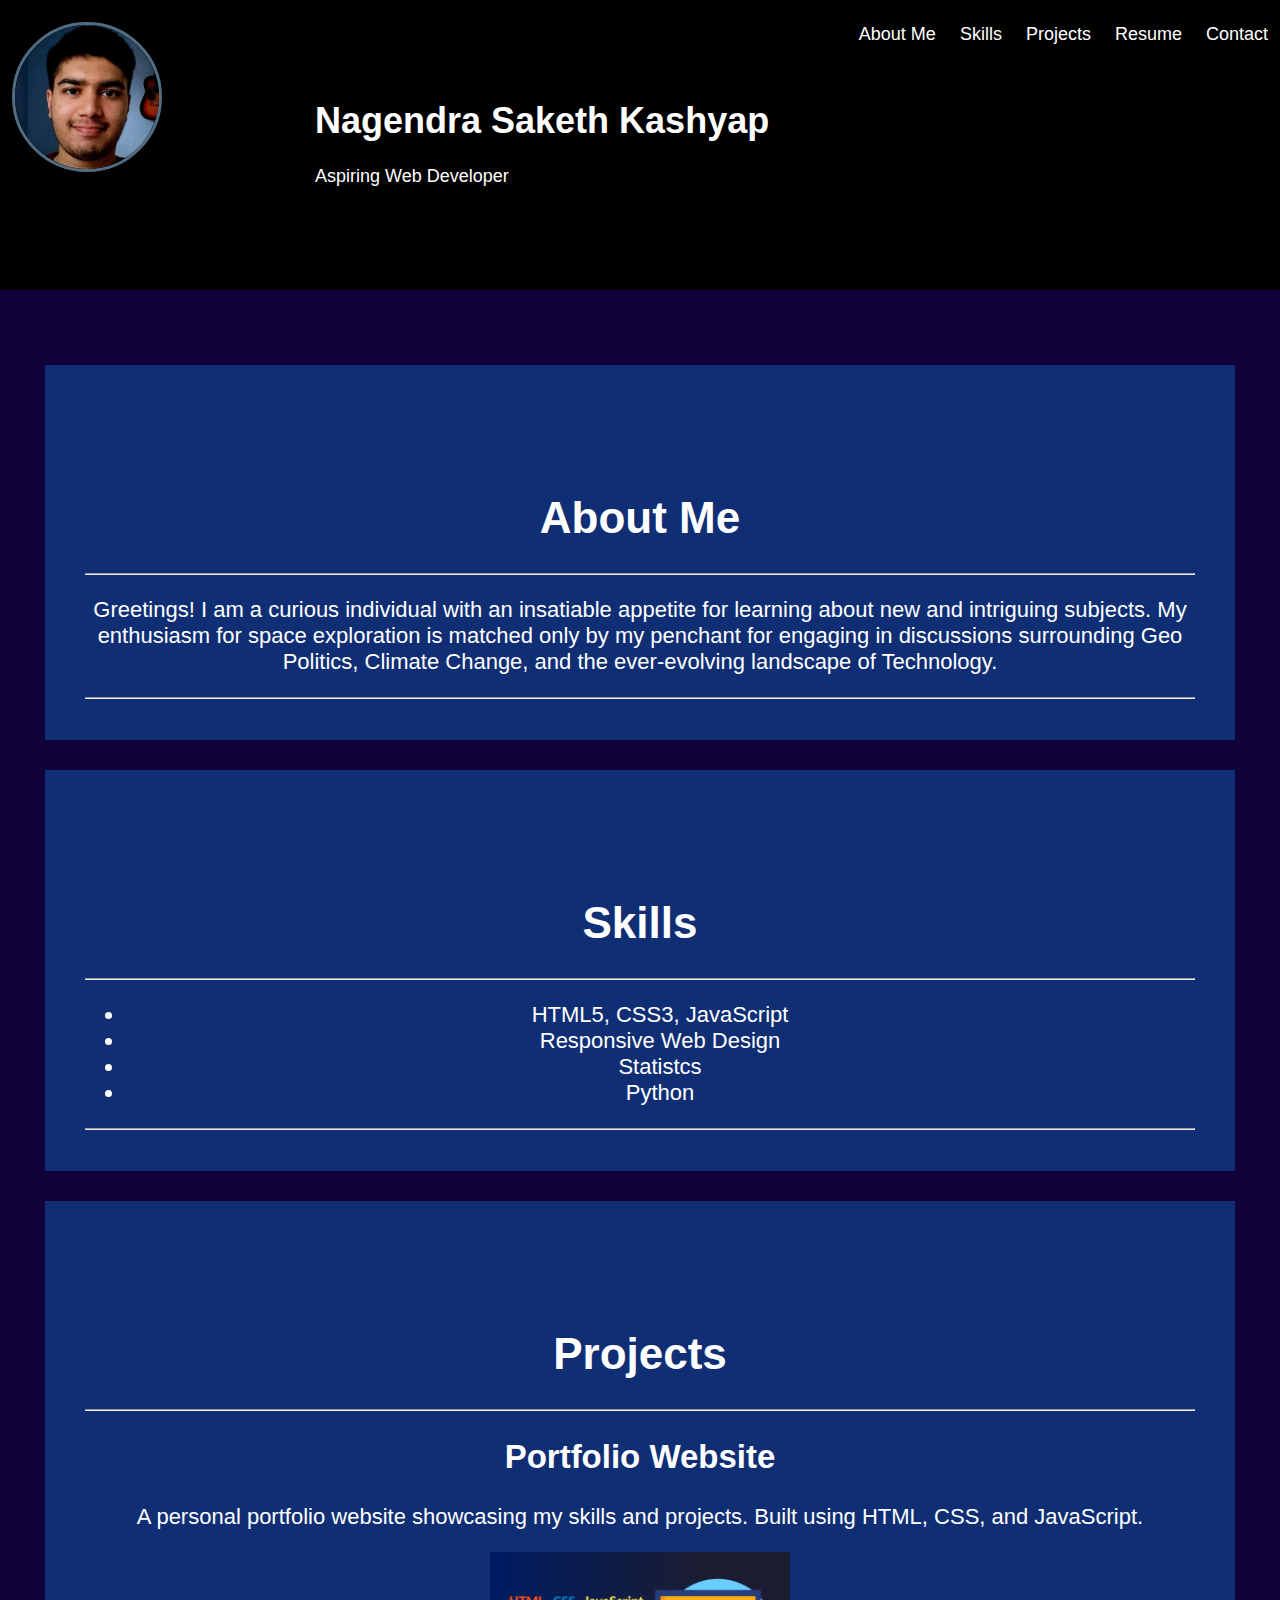
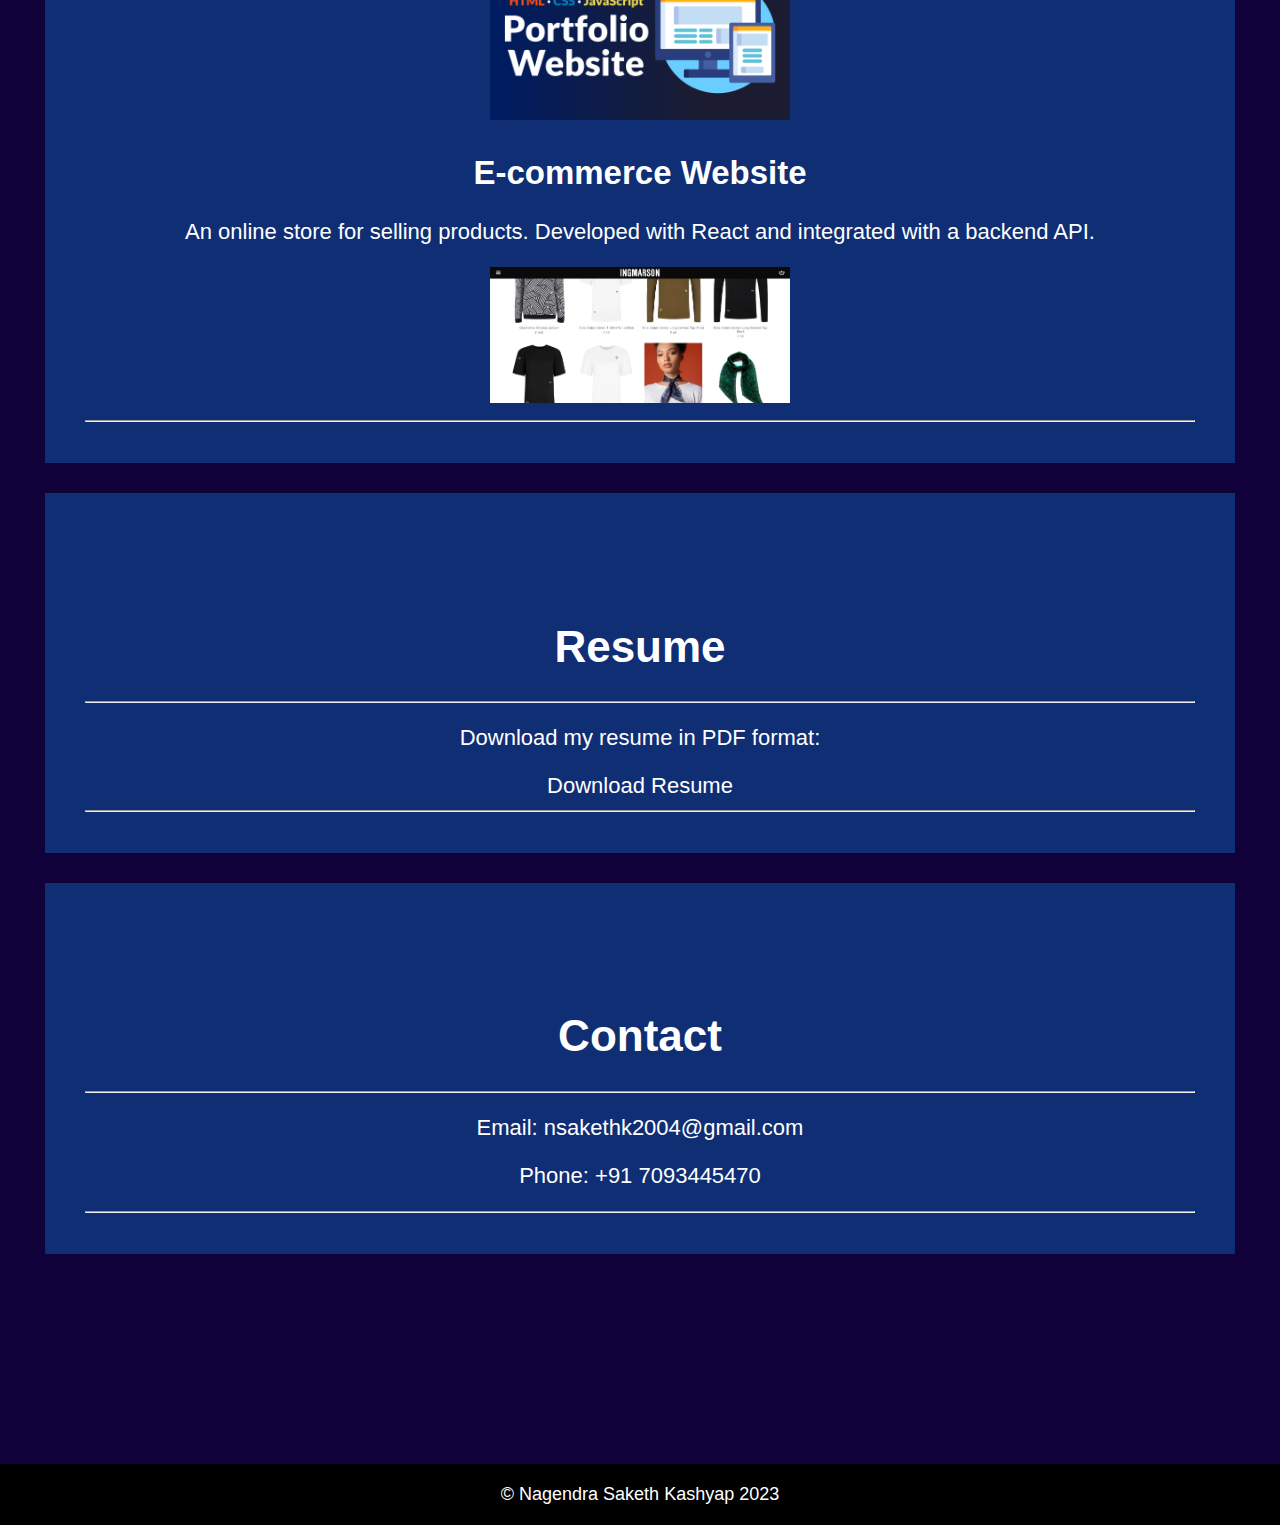
==== commit 7c3e770f: "Update final.html" ====
--- a/Portfolio/final.html
+++ b/Portfolio/final.html
@@ -22,7 +22,7 @@
     </div>
     <div class="headingName" id="name">
       <h1>Nagendra Saketh Kashyap </h1>
-      <p id="des">Web Developer & Designer</p>
+      <p id="des">Aspiring Web Developer</p>
     </div>
   </div>
 
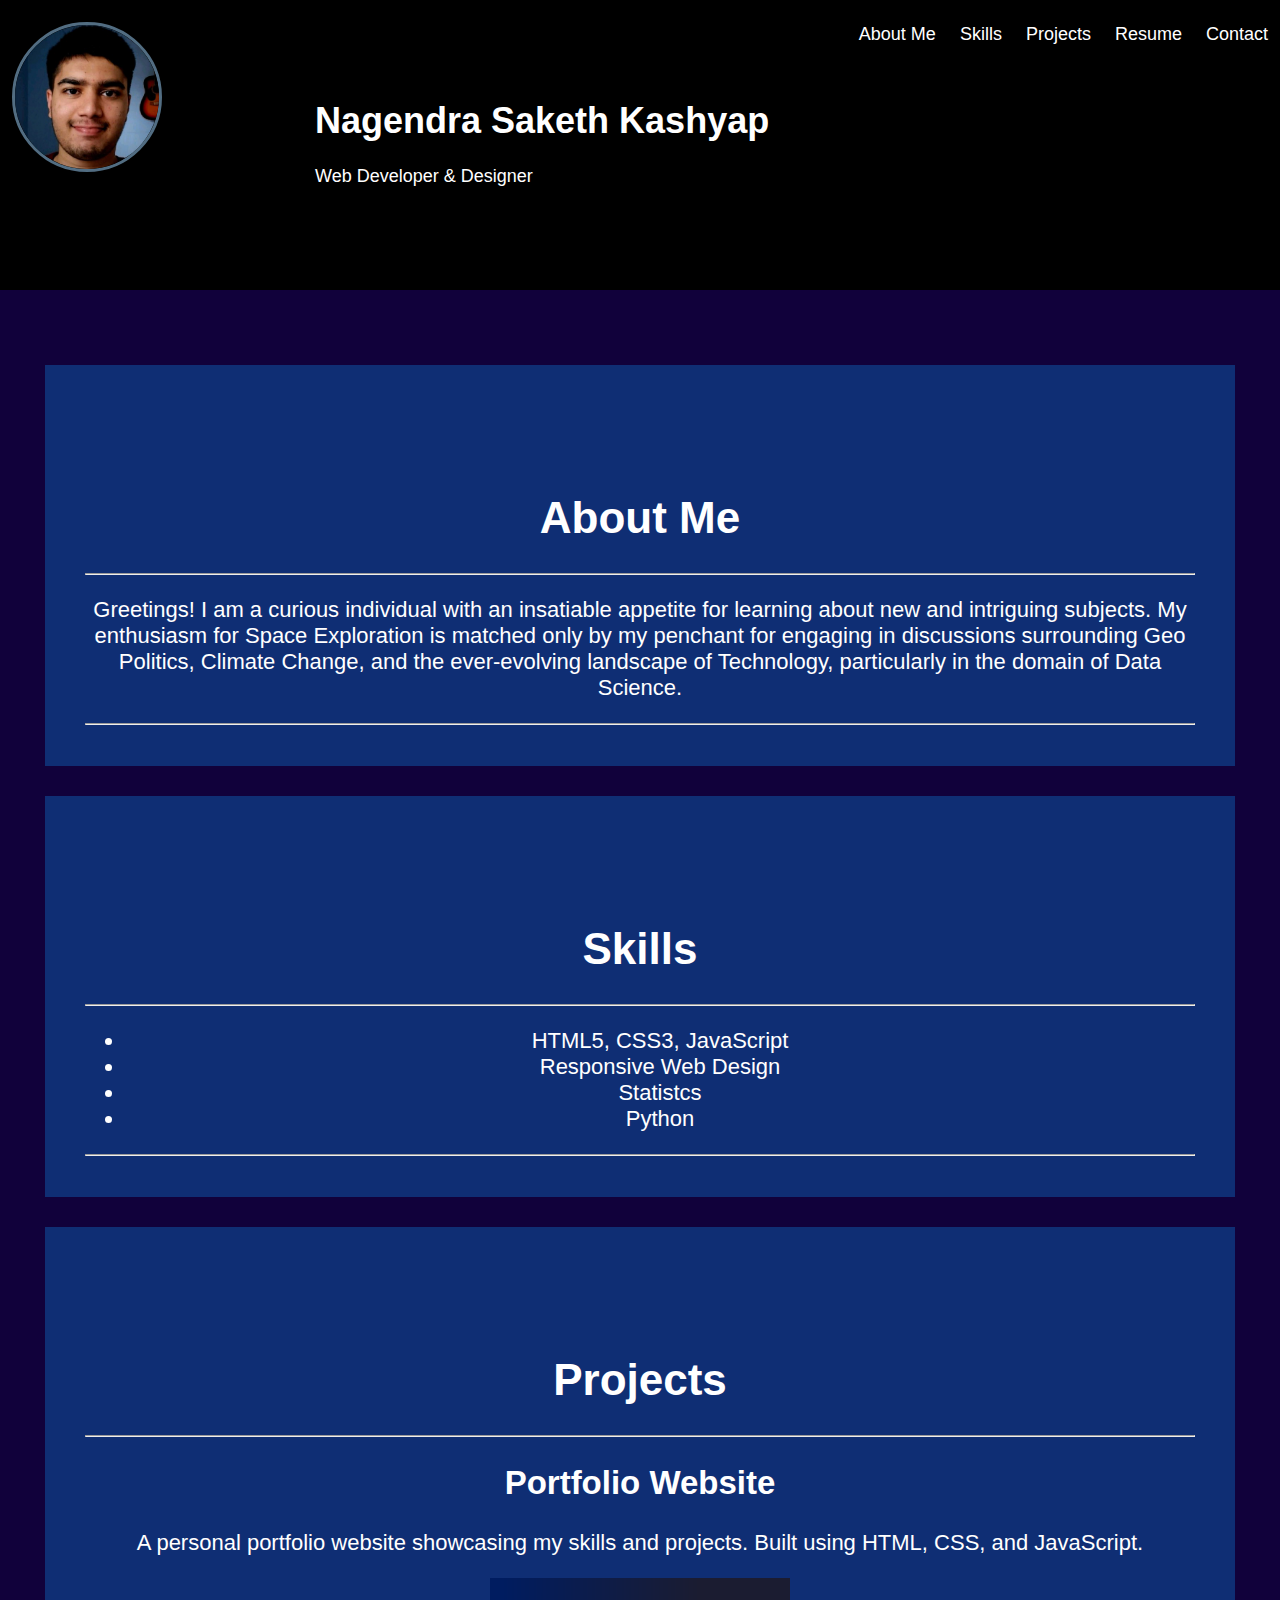
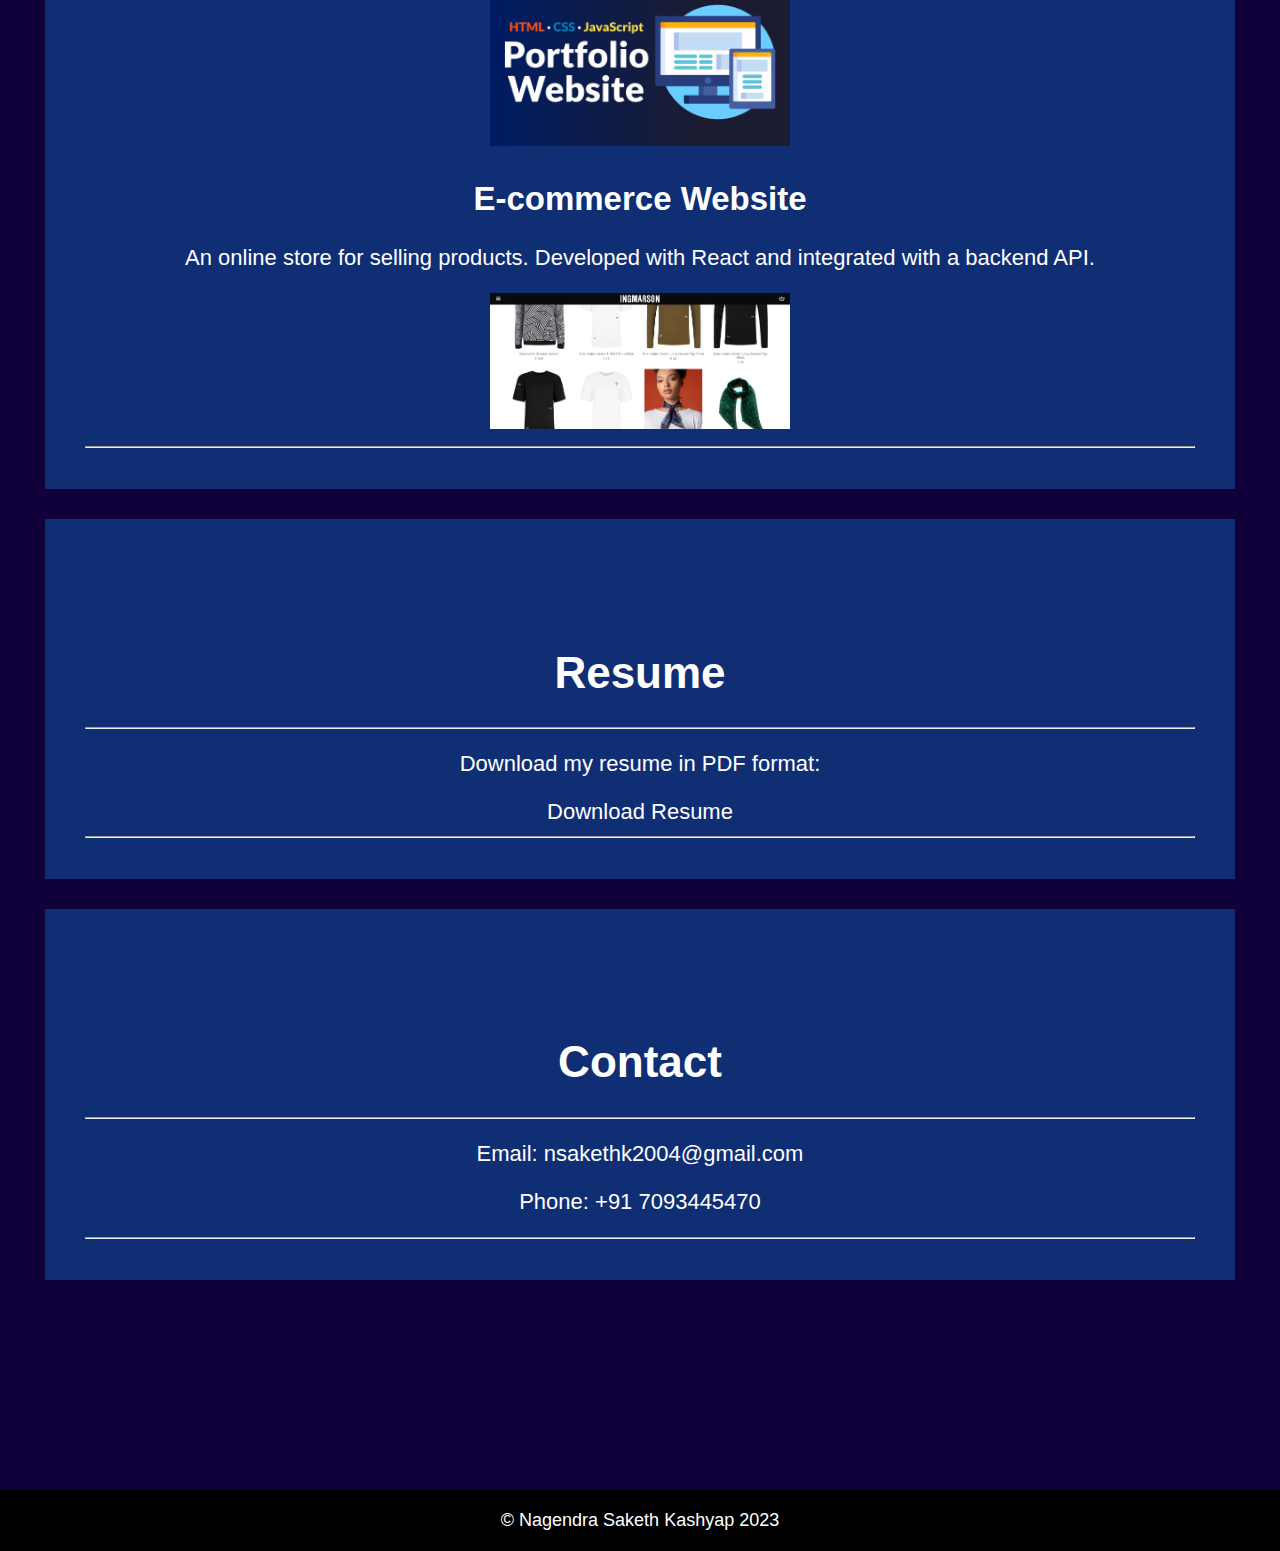
==== commit fa1cb0e4: "Add files via upload" ====
--- a/Portfolio/final.html
+++ b/Portfolio/final.html
@@ -22,7 +22,7 @@
     </div>
     <div class="headingName" id="name">
       <h1>Nagendra Saketh Kashyap </h1>
-      <p id="des">Aspiring Web Developer</p>
+      <p id="des">Web Developer & Designer</p>
     </div>
   </div>
 
@@ -32,7 +32,7 @@
         <h1>About Me</h1>
         <hr>
         
-        <p>Greetings! I am a curious individual with an insatiable appetite for learning about new and intriguing subjects. My enthusiasm for space exploration is matched only by my penchant for engaging in discussions surrounding Geo Politics, Climate Change, and the ever-evolving landscape of Technology.</p>
+        <p>Greetings! I am a curious individual with an insatiable appetite for learning about new and intriguing subjects. My enthusiasm for Space Exploration is matched only by my penchant for engaging in discussions surrounding Geo Politics, Climate Change, and the ever-evolving landscape of Technology, particularly in the domain of Data Science.</p>
         <hr>
       </center>
     </div>
--- a/Portfolio/final.css
+++ b/Portfolio/final.css
@@ -3,13 +3,11 @@
     color: white;
     box-sizing: border-box;
     scroll-behavior: smooth;
-    /* transition: 0.3s; */
   }
   
   body {
     margin: 0;
     background-color: #11013b;
-    /* background-image: linear-gradient(to right, darkgray, darkgray); */
   }
   
   #navlist {
@@ -23,7 +21,6 @@
     top: 0;
     z-index: 1;
     height: 290px;
-    /* background-image: linear-gradient(to left); */
   }
   
   #navlist a {
@@ -56,12 +53,9 @@
   .headingName {
     transition: 0.5s;
     padding-left: 250px;
-    /* font-size: x-large; */
-    /* margin-top: 150px; */
   }
   
   .content {
-    /* background-color: #8cbefe; */
     margin-top:350px;
     padding:15px 15px 180px;
     font-size:22px;
@@ -77,19 +71,7 @@
     margin-right: 30px;
     margin-bottom: 30px;
   }
-  /* .sideDiv {
-    background-color: red;
-    float:right;
-    padding-top: 99px;
-    padding-bottom: 30px;
-    padding-left: 40px;
-    padding-right: 40px;
-    margin-left: 30px;
-    margin-right: 30px;
-    margin-bottom: 30px;
-  } */
-
-
+ 
   .about {
     background-color: red;
   }
@@ -101,7 +83,6 @@
     padding: 20px;
     margin: auto;
     font-size: 18px;
-    /* background-image: linear-gradient(to right,#0606b8, #02103e  ); */
     color:white;
     transition: 0.75s;
     
@@ -154,83 +135,6 @@
 
   * {box-sizing:border-box}
 
-/* Slideshow container */
-.slideshow-container {
-  width: 400px;
-  height: 400px;
-  position: relative;
-  margin: auto;
-}
-
-/* Hide the images by default */
-.mySlides {
-  display: none;
-}
-
-/* Next & previous buttons */
-.prev, .next {
-  cursor: pointer;
-  position: absolute;
-  top: 50%;
-  width: auto;
-  margin-top: -22px;
-  padding: 16px;
-  color: white;
-  font-weight: bold;
-  font-size: 18px;
-  transition: 0.6s ease;
-  border-radius: 0 3px 3px 0;
-  user-select: none;
-}
-
-/* Position the "next button" to the right */
-.next {
-  right: 0;
-  border-radius: 3px 0 0 3px;
-}
-
-/* On hover, add a black background color with a little bit see-through */
-.prev:hover, .next:hover {
-  background-color: rgba(0,0,0,0.8);
-}
-
-/* Caption text */
-.text {
-  color: white;
-  font-size: 20px;
-  font-weight: bolder;
-  padding: 8px 12px;
-  position: absolute;
-  bottom: 8px;
-  width: 100%;
-  text-align: center;
-}
-
-/* Number text (1/3 etc) */
-.numbertext {
-  color: #f2f2f2;
-  font-size: 12px;
-  padding: 8px 12px;
-  position: absolute;
-  top: 0;
-}
-
-/* The dots/bullets/indicators */
-.dot {
-  cursor: pointer;
-  height: 15px;
-  width: 15px;
-  margin: 0 2px;
-  background-color: #bbb;
-  border-radius: 50%;
-  display: inline-block;
-  transition: background-color 0.6s ease;
-}
-
-.active, .dot:hover {
-  background-color: #717171;
-}
-
 /* Fading animation */
 .fade {
   animation-name: fade;
